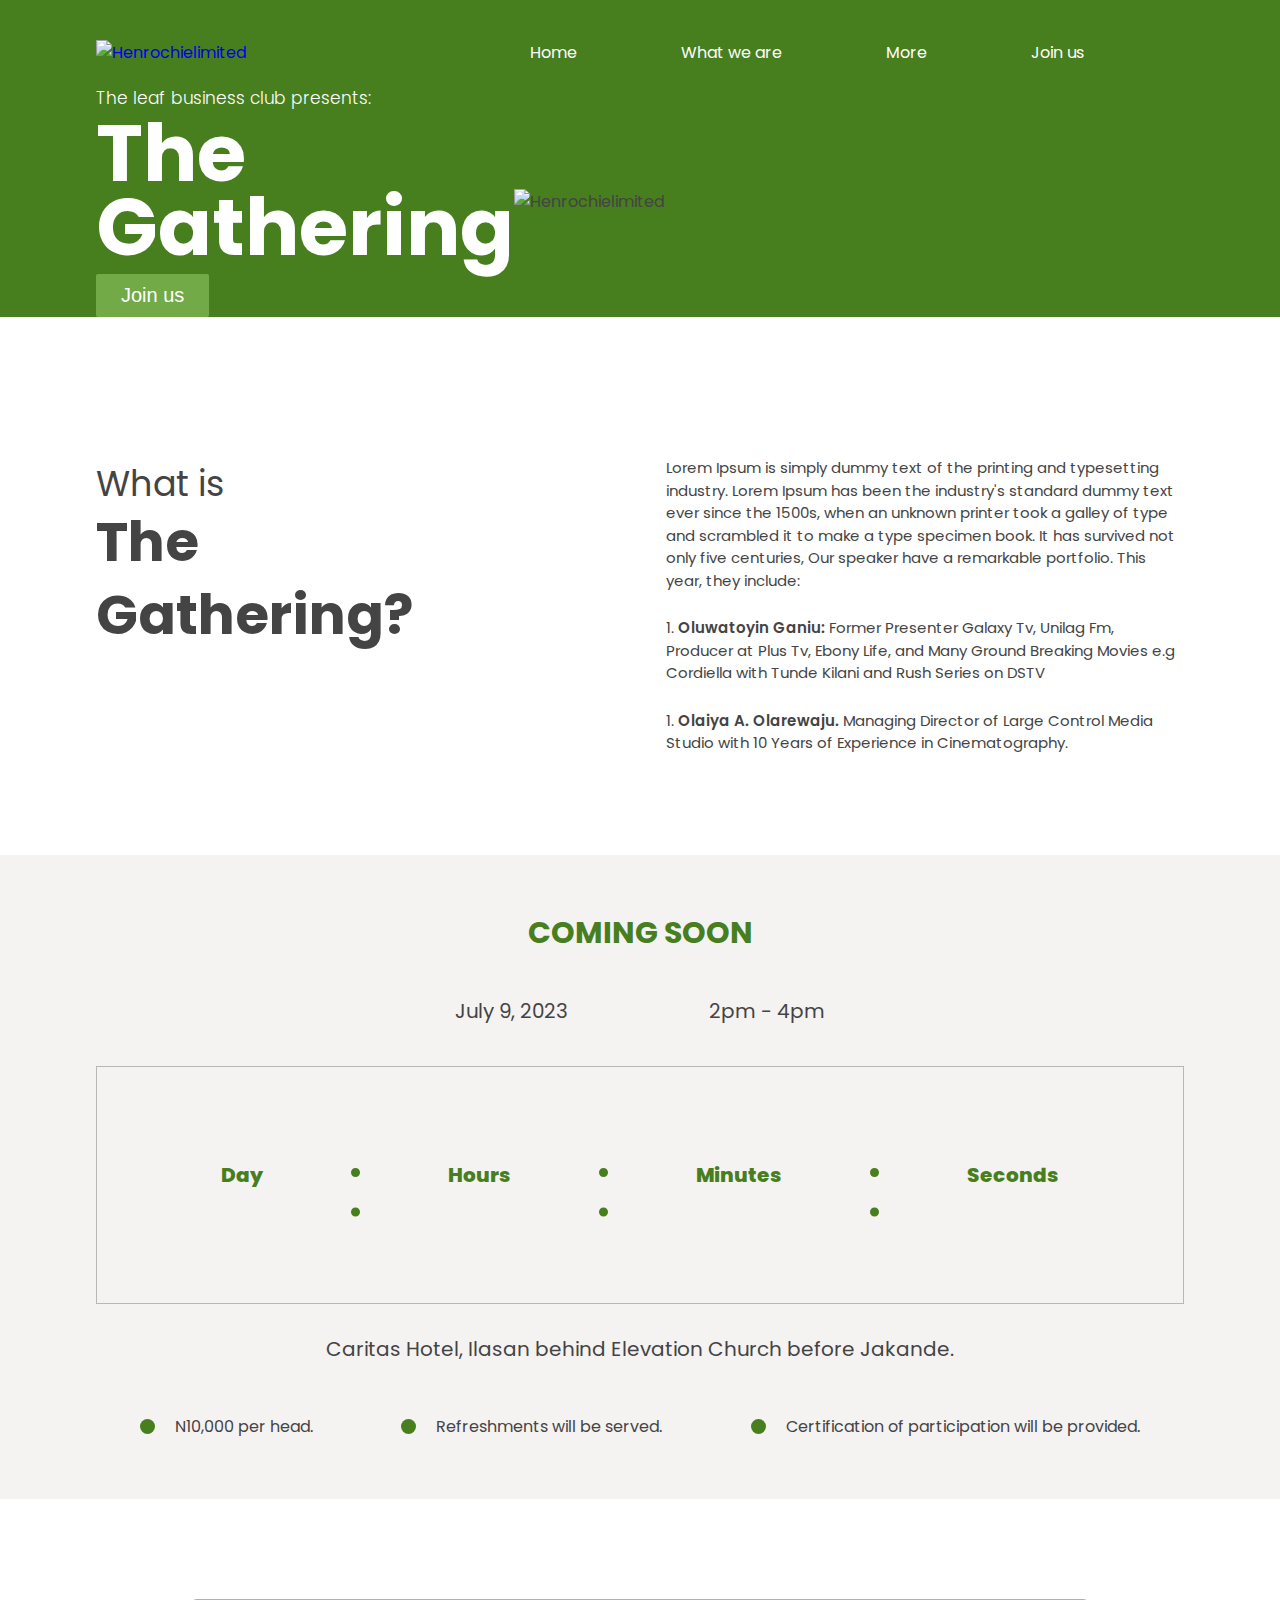
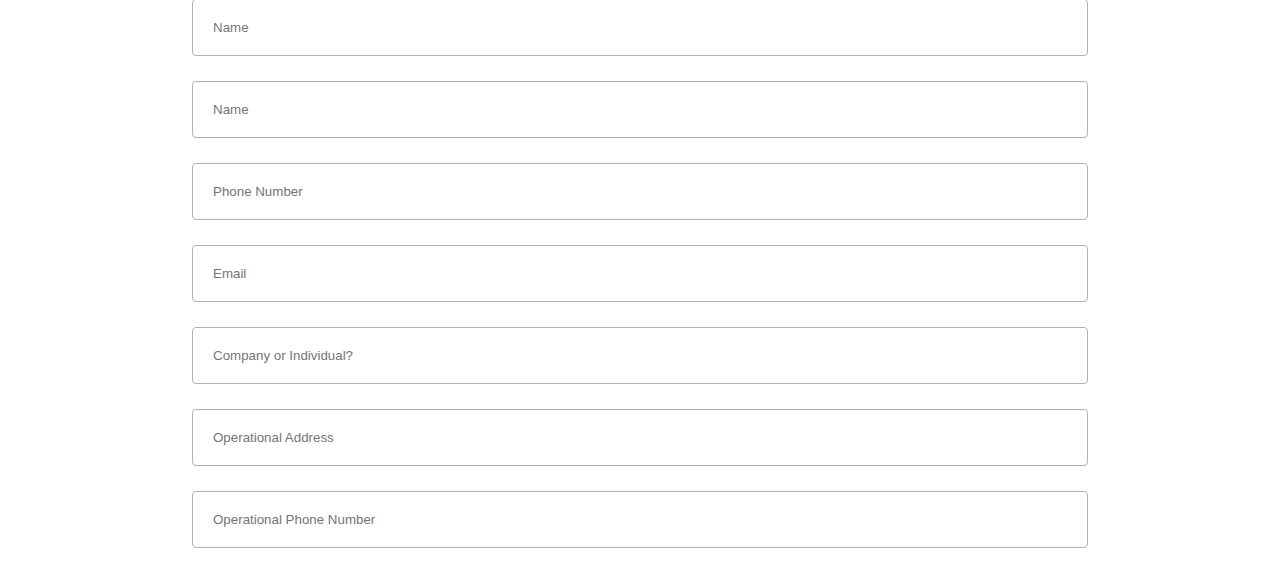
==== index.html @ 83d4f2af "first commit" ====
<!DOCTYPE html>
<html>
<head>
<meta charset="UTF-8">
<meta name= "viewport" content="width=device-width, initial-scale=1">
<meta name="description" content="Providing Technology business solutions for small, medium, and large enterprises.">
<meta name="keyword" content="Henrochie limited, It infrastructure, Information technology, It supply">
<title> Henrochie Limited </title>
<link rel="stylesheet" href="css/style.css">
<link rel="preconnect" href="https://fonts.gstatic.com">
<link href="assets/img/favicon.ico" rel="icon">
<link href="assets/img/apple-touch-icon.html" rel="apple-touch-icon">
<link href="https://fonts.googleapis.com/css2?family=Roboto+Condensed:wght@100;200;300;400;700&display=swap" rel="stylesheet">
<link href="https://fonts.googleapis.com/css2?family=Old+Standard+TT:wght@700&display=swap" rel="stylesheet">
<link href="https://fonts.googleapis.com/css2?family=Old+Standard+TT:wght@700&display=swap" rel="stylesheet">
<link href="https://fonts.googleapis.com/css2?family=Poppins&display=swap" rel="stylesheet">
<link href="https://fonts.googleapis.com/css2?family=Poppins:wght@100;200;300;400;500;600;700;800;900&display=swap" rel="stylesheet">
<link rel="preconnect" href="https://fonts.googleapis.com">
<link rel="preconnect" href="https://fonts.gstatic.com" crossorigin>
<link href="https://fonts.googleapis.com/css2?family=Raleway:wght@100;200&display=swap" rel="stylesheet">
</head>
<body>

    <div class="greenbg">

        <div class="greenwidth">


        <div class="head">

          <div class="headimage">
            <a href="index.html"> <img src="images/LEAFLOGO.png" width="100px" alt="Henrochielimited"> </a>
          </div>

          <div class="headlinks">
            <li> Home </li>
            <li> What we are </li>
            <li> More </li>
            <li> Join us </li>
          </div>

        </div>

        <!-- Hero -->

        <div class="heroflex">

            <div class="herotext">
                <p> The leaf business club presents: </p>
                <h1> The </h1>
                <h1> Gathering </h1>
                <button> Join us </button>
            </div>

            <div class="heroimage">
                <img src="images/bpeople.png" width="800px" alt="Henrochielimited"> </a>
              </div>
        </div>

    </div>

    </div>

    <!-- About -->
    <!-- <h1 id="timer"></h1> -->

    <div class="whatisflex">

        <div class="whatishead">
        <h3> What is </h3>
        <h1> The </h1>
        <h1> Gathering? </h1>
        </div>

        <div class="whatistext">

            <p> Lorem Ipsum is simply dummy text of the printing and typesetting industry.
                Lorem Ipsum has been the industry's standard dummy text ever since the 1500s,
                when an unknown printer took a galley of type and scrambled it to make a type specimen book.
                It has survived not only five centuries, Our speaker have a remarkable portfolio. This year, they include:
            </p>

            <br/>

            <p> 1. <span class="name"> Oluwatoyin Ganiu: </span> Former Presenter Galaxy Tv, Unilag Fm, Producer at Plus Tv, Ebony Life,
                and Many Ground Breaking Movies e.g Cordiella with Tunde Kilani and Rush Series on DSTV
            </p>

            <br/>

            <p> 1. <span class="name"> Olaiya A. Olarewaju. </span>
                Managing Director of Large Control Media Studio with 10 Years of Experience in Cinematography.
            </p>

        </div>

    </div>

    <div class="cdbg">

    <div class="cdcoming">
        <p> COMING SOON </p>
     </div>

    <div class="cdtimeflex">

    <div class="cdtime">
       <p>  <i class="fa-solid fa-calendar-days"></i> July 9, 2023 </p>
    </div>

    <div class="cdtime">
        <p>  <i class="fa-regular fa-clock">  </i>  2pm - 4pm </p>
     </div>

    </div>

    <div class="cdoutline">

    <div class="cdflex">

    <div class="cdtext">
     <h1 id="timer">  </h1>
     <p> Day </p>
    </div>

    <div class="cdtext">
        <h1> : </h1>
     </div>

      <div class="cdtext">
        <h1 id="timerh"> </h1>
        <p> Hours</p>
       </div>

       <div class="cdtext">
        <h1> : </h1>
     </div>

       <div class="cdtext">
        <h1 id="timerm">  </h1>
        <p> Minutes</p>
       </div>

       <div class="cdtext">
        <h1> : </h1>
     </div>

       <div class="cdtext">
        <h1 id="timers"> </h1>
        <p> Seconds</p>
       </div>

    </div>

</div>

    <div class="cdvenue">
        <p> Caritas Hotel, Ilasan behind Elevation Church before Jakande. </p>
     </div>

<!-- More info -->

<div class="cdmoreinfomain">

    <div class="cdmoreinfo">
    <div class="dot"></div>
    <div class="cdmoreinfotext"> <p> N10,000 per head. </p> </div>
    </div>

    <div class="cdmoreinfo">
        <div class="dot"></div>
        <div class="cdmoreinfotext"> <p> Refreshments will be
            served. </p> </div>
        </div>

        <div class="cdmoreinfo">
            <div class="dot"></div>
            <div class="cdmoreinfotext"> <p> Certification of participation will
                be provided.  </p> </div>
            </div>

        </div>

    </div>

    <!-- More info end -->

    <div>

        <form action="https://formsubmit.co/info@henrochie.com" class="form-container" method="POST" id="usrform">

            <!-- <h2> Send us a message </h2>
            <h3> Contact us or give us a call to discover how we can help you </h3> -->

           <div class="form">

              <div class="formcontrol">
                <!-- <label for="name" class="labell"> Your name </label> -->
            <input type="name" name="name" placeholder="Name" required>
            </div>

            <div class="formcontrol">
                <!-- <label for="email" class="labell"> Your email </label> -->
            <input type="email"  name="email" placeholder="Name" required>
            </div>

            <div class="formcontrol">
                <!-- <label for="email" class="labell"> Your email </label> -->
            <input type="email"  name="email" placeholder="Phone Number" required>
            </div>

            <div class="formcontrol">
                <!-- <label for="email" class="labell"> Your email </label> -->
            <input type="email"  name="email" placeholder="Email" required>
            </div>

            <div class="formcontrol">
                <!-- <label for="email" class="labell"> Your email </label> -->
            <input type="email"  name="email" placeholder="Company or Individual?" required>
            </div>

            <div class="formcontrol">
                <!-- <label for="email" class="labell"> Your email </label> -->
            <input type="email"  name="email" placeholder="Operational Address" required>
            </div>

            <div class="formcontrol">
                <!-- <label for="email" class="labell"> Your email </label> -->
            <input type="email"  name="email" placeholder="Operational Phone Number" required>
            </div>

            </div>


</body>

<script src="https://kit.fontawesome.com/9ff47ec0f8.js" crossorigin="anonymous"></script>
<script>

var countDownDate = new Date().getTime() + (2 * 24 * 60 * 60 * 1000);

// Update the countdown every second
var countdown = setInterval(function() {
    // Get the current date and time
    var now = new Date().getTime();

    // Calculate the remaining time
    var timeRemaining = countDownDate - now;

    // Calculate days, hours, minutes, and seconds
    var days = Math.floor(timeRemaining / (1000 * 60 * 60 * 24));
    var hours = Math.floor((timeRemaining % (1000 * 60 * 60 * 24)) / (1000 * 60 * 60));
    var minutes = Math.floor((timeRemaining % (1000 * 60 * 60)) / (1000 * 60));
    var seconds = Math.floor((timeRemaining % (1000 * 60)) / 1000);

    // Display the countdown in the HTML page
    document.getElementById("timer").innerHTML = days;
    document.getElementById("timerh").innerHTML = hours;
    document.getElementById("timerm").innerHTML = minutes;
    document.getElementById("timers").innerHTML = seconds;
    // + "d " + hours + "h " + minutes + "m " + seconds + "s ";

    // If the countdown is finished, display a message
    if (timeRemaining < 0) {
        clearInterval(countdown);
        document.getElementById("timer").innerHTML = "Countdown Finished!";
    }
}, 1000); // 1000 milliseconds = 1 second

window.addEventListener('scroll', reveal);

function reveal(){
  var reveals = document.querySelectorAll('.reveal');

  for(var i = 0; i < reveals.length; i++){

    var windowheight = window.innerHeight;
    var revealtop = reveals[i].getBoundingClientRect().top;
    var revealpoint = 150;

    if(revealtop < windowheight - revealpoint){
      reveals[i].classList.add('active');
    }
    else{
      reveals[i].classList.remove('active');
    }
  }
}


// ********** set date ************
// select span
const date = document.getElementById("date");
date.innerHTML = new Date().getFullYear();


console.log("working")
const head = document.querySelector(".hflex2");
const head4 = document.querySelector(".hflex");
 const head2 = document.querySelector(".linkscroll");
 const head3 = document.querySelector(".linkscrolltext");
 const menuu = document.querySelector(".mqlist");
       const menul = document.querySelector(".mqul");


window.addEventListener ("scroll", function () {
   const headheight = head.getBoundingClientRect().height;
   const scrollHeight = window.pageYOffset;


   if (scrollHeight > headheight){
      head.classList.add("fixed-nav");
      head4.classList.add("fixed-nav2");
      menul.style.top = "80px"
   }
   else{
    head.classList.remove("fixed-nav");
    head4.classList.remove("fixed-nav2");
    menul.style.top = "140px"
   }
   })


   function menutoggle(){
       const menuu = document.querySelector(".mqlist");
       const menul = document.querySelector(".mqul");
       //  I think you should set a class from the main html
       //  make it recognisable with JS
       const burger = document.querySelector(".menu")


         if (menuu.style.display === "block")
            {
            menuu.style.display = "none";
           burger.setAttribute('aria-expanded', burger.classList.contains('opened'))
           burger.classList.remove('opened');
            }
            else
            {
               menuu.style.display = "block";
                  burger.classList.toggle('opened');
              }
           }

</script>
















</body>
</html>
---- css/style.css ----
*{
	margin: 0;
	padding:0;
	box-sizing:border-box;
	/* overflow:hidden; */
}

a{
	text-decoration:none;
}


/* .reveal{
    transform: translateY(150px);
    opacity: 0;
    transition: all 2s ease;
  }

  .reveal.active{
    transform: translateY(0px);
    opacity: 1;
  } */

ul{
	list-style-type:none;
}

li{
    text-decoration:none;
    list-style-type:none;
}


.greenbg{
    background-color:#477E1E;
    padding-bottom:0px;
}
body{
	background: #fff;
    color: #444;
    font-family: "poppins", "Open Sans", sans-serif;
    position:relative;

}

html{
	scroll-behavior: smooth;
}

.container{
    width:80%;
    margin:auto;
}

.headlinks li{
    color:white;
}

.headlinks li{
    display:inline;
    margin-right:100px;
}

.head{
    display: flex;
    padding-top:40px;
    justify-content: space-between;
    text-align: center;
    align-items: center;
}

.greenwidth{
    width:85%;
    margin:auto;
}

.heroflex{
    margin-top:20px;
    display: flex;
    /* padding-top:40px; */
    justify-content: space-between;
    align-items: center;
}

.heroimage{
    flex-basis:65%;
}

.herotext{
    /* margin-top:-100px; */
    flex-basis:35%;
}

.heroimage img{
    width:105%;
}

.herotext p{
    color:white;
    font-size:17px;
    font-weight:300;
}

.herotext h1{
    color:white;
    line-height:0.8em;
    margin-top:10px;
    font-size:80px;
}

.herotext button{
    border-radius: 2px;
    border:none;
    background:#72AA48;
    color:white;
    font-size:20px;
    margin-top:15px;
    font-weight:400;
    padding: 10px 25px 10px 25px;
}

/* Next */

.whatisflex{
    display: flex;
    padding-top:80px;
    width:85%;
    justify-content: space-between;
    /* align-items: center; */
    margin:auto;
    margin-top:60px;
}

.whatishead{
    flex-basis:55%;
}

.whatishead h1{
    font-size:55px;
    margin-top:-10px;
}

.whatishead h3{
    font-weight:400;
    font-size:35px;
}

.whatistext{
    flex-basis:50%;
}

.qm{
    color:#477E1E;
}

.whatistext p{
    font-size:15px;
    font-weight:400;
    line-height:1.5em;
}

.name{
    font-weight:600;
}

/* Next */
/* margin-top:60px; */

.cdbg{
    background:#F5F2F2;
    padding-top:5px;
    margin-top:100px;
    margin-bottom:100px;
    padding-bottom:60px;
}

.cdcoming{
   margin-top:50px;
   margin-bottom:40px;
   text-align:center;
   font-size:30px;
   font-weight:700;
   color:#477E1E;
}


.cdoutline{
    border:1px solid rgb(184, 183, 183);
    background:none;
    padding:50px;
    width:85%;
    margin:auto;
    /* margin-bottom:200px; */
}

.cdtimeflex{
    display:flex;
    justify-content: space-around;
    margin:auto;
    width:40%;
    margin-top:20px;
    margin-bottom:40px;
}

.cdtimeflex p{
    font-size:20px;
}

.cdvenue{
    margin-top:30px;
   margin-bottom:50px;
   text-align:center;
   font-size:20px;
}

.cdflex{
    color:#477E1E;
    display: flex;
    /* padding-top:80px; */
    width:85%;
    justify-content: space-between;
    align-items: center;
    text-align:center;
    margin:auto;
}

.cdtext h1{
    font-size:90px;
    font-weight:300;
}

.cdtext p{
    font-size:20px;
    font-weight:800;
    margin-top:-20px;
}

.dot {
  width: 15px;
  height: 15px;
  background-color: #477E1E;
  border-radius: 50%;
  margin-right:20px;
}

.cdmoreinfo{
    display:flex;
    justify-content: space-between;
    margin:auto;
    align-items:center;
}

.cdmoreinfomain{
    margin-top:10px;
    width:85%;
    display:flex;
    justify-content: space-around;
    margin:auto;
    align-items:center;
}

/* Form */

/* background-color: var(--e-global-color-72de1b0 );
    border-color: #A4A3A7;
    border-width: 1px 1px 1px 1px;
    border-radius: 4px 4px 4px 4px; */

    .form{
        width:70%;
        margin:auto;
    }

    .formcontrol input{
    /* background-color: var(--e-global-color-72de1b0 );
    border-color: #B2B2B2; */
    padding:20px;
    margin-bottom:25px;
    /* margin:auto; */
    width:100%;
    border: 0.5px #B2B2B2 solid;
    /* border-width: 1px; */
    border-radius: 4px
    }










/* Icon 1

#nav-icon1{
    width: 60px;
    height: 45px;


    -webkit-transform: rotate(0deg);
    -moz-transform: rotate(0deg);
    -o-transform: rotate(0deg);
    transform: rotate(0deg);
    -webkit-transition: .5s ease-in-out;
    -moz-transition: .5s ease-in-out;
    -o-transition: .5s ease-in-out;
    transition: .5s ease-in-out;
    cursor: pointer;
  }

  #nav-icon1 span {
    display: block;
    position: absolute;
    height: 9px;
    width: 100%;
    background: #d3531a;
    border-radius: 9px;
    opacity: 1;
    left: 0;
    -webkit-transform: rotate(0deg);
    -moz-transform: rotate(0deg);
    -o-transform: rotate(0deg);
    transform: rotate(0deg);
    -webkit-transition: .25s ease-in-out;
    -moz-transition: .25s ease-in-out;
    -o-transition: .25s ease-in-out;
    transition: .25s ease-in-out;
  }

  #nav-icon1 span:nth-child(1) {
    top: 0px;
  }

  #nav-icon1 span:nth-child(2) {
    top: 18px;
  }

  #nav-icon1 span:nth-child(3) {
    top: 36px;
  }

  #nav-icon1.open span:nth-child(1) {
    top: 18px;
    -webkit-transform: rotate(135deg);
    -moz-transform: rotate(135deg);
    -o-transform: rotate(135deg);
    transform: rotate(135deg);
  }

  #nav-icon1.open span:nth-child(2) {
    opacity: 0;
    left: -60px;
  }

  #nav-icon1.open span:nth-child(3) {
    top: 18px;
    -webkit-transform: rotate(-135deg);
    -moz-transform: rotate(-135deg);
    -o-transform: rotate(-135deg);
    transform: rotate(-135deg);
  } */


/* .rotated {
    transform: rotate(90deg)
  } */
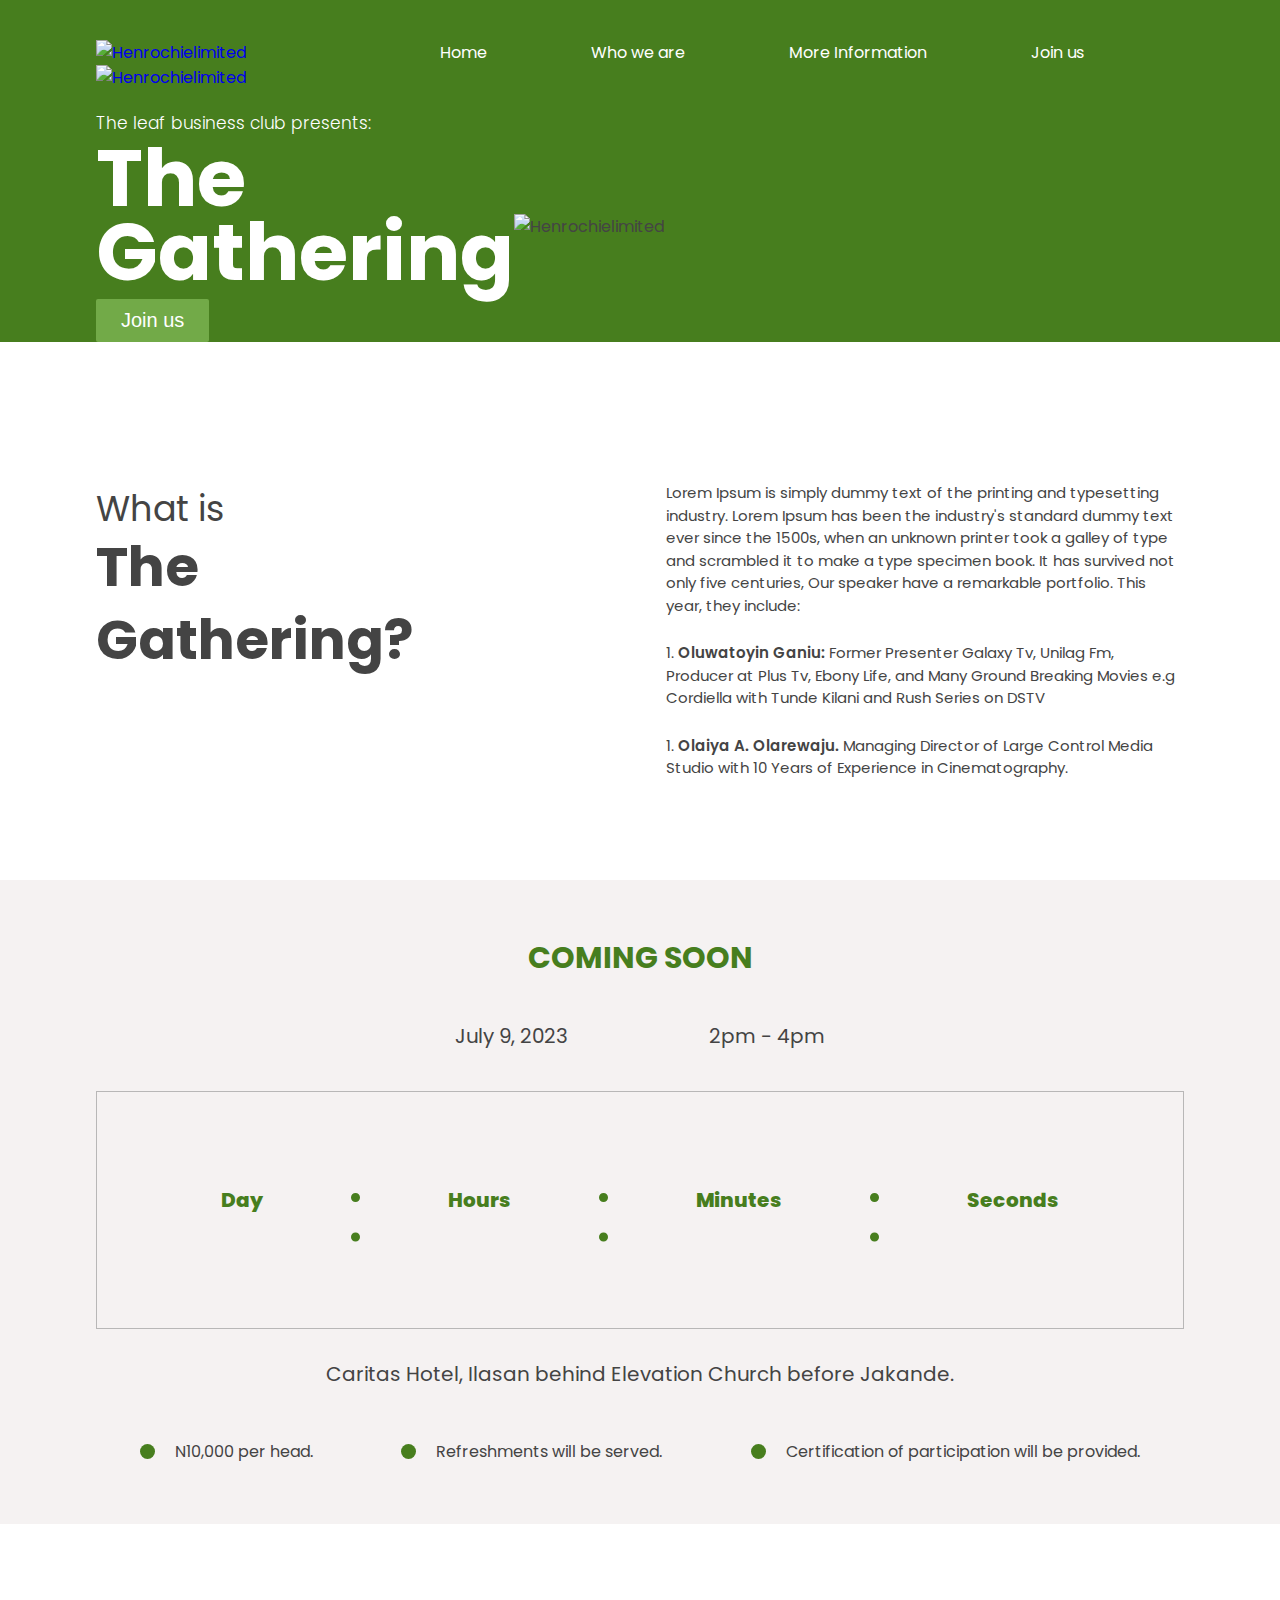
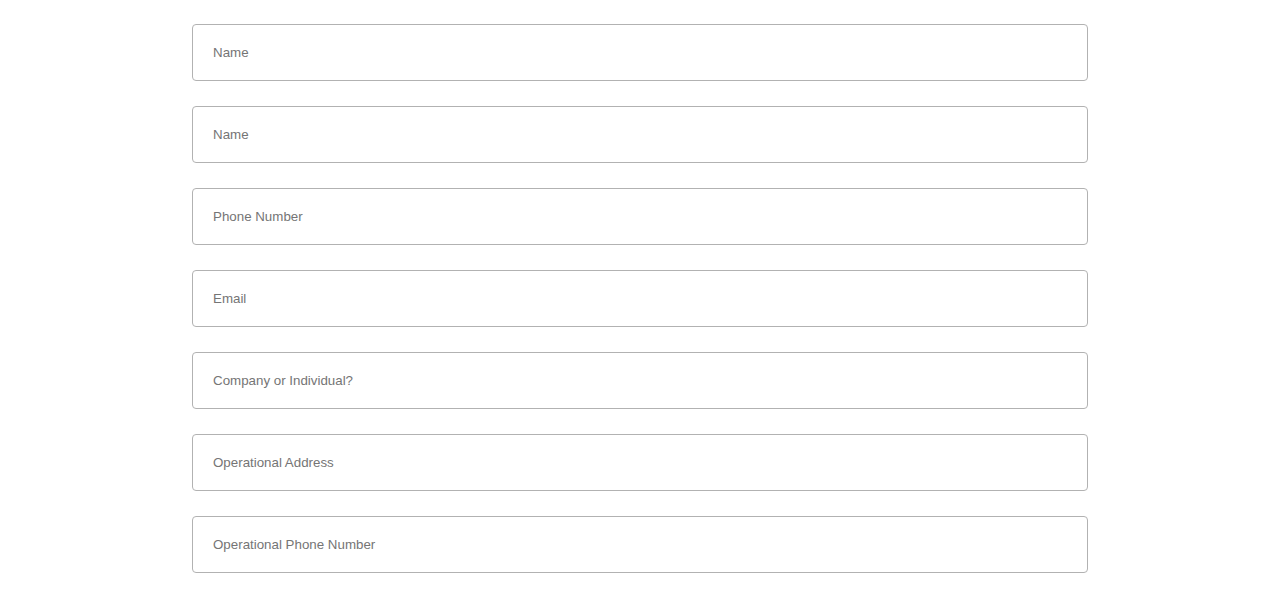
==== commit dad7406d: "now responsive" ====
--- a/index.html
+++ b/index.html
@@ -33,13 +33,47 @@
           </div>
 
           <div class="headlinks">
-            <li> Home </li>
-            <li> What we are </li>
-            <li> More </li>
-            <li> Join us </li>
+            <li id="home"> Home </li>
+            <li id="who"> Who we are </li>
+            <li id="more"> More Information</li>
+            <li id="join">  Join us </li>
           </div>
 
         </div>
+
+        <!-- This, for the mobile device  -->
+
+        <div class="mobileflex">
+
+            <div class="headimage">
+                <a href="index.html"> <img src="images/LEAFLOGO.png" width="100px" alt="Henrochielimited"> </a>
+              </div>
+
+              <div onclick="menutoggle()">
+                <i class="fa-solid fa-bars" id="iconcolor"></i>
+                <i class="fa-solid fa-xmark" id="xiconcolor"></i>
+              </div>
+
+
+
+            <!-- <button class="menu"  onclick="menutoggle()">
+
+              </button> -->
+
+            </div>
+
+        <div class="mqlist">
+
+            <ul class="mqul">
+                <li> <a href="index.html"> Home </a> </li>
+                <li> <a href="aboutus.html"> Who we are </a> </li>
+                <li> <a href="services.html"> More Information </a> </li>
+                <li> <a href="contact.html"> Join us </a> </li>
+            </ul>
+
+        </div>
+
+        <!-- End of mobile device -->
 
         <!-- Hero -->
 
@@ -66,7 +100,7 @@
 
     <div class="whatisflex">
 
-        <div class="whatishead">
+        <div class="whatishead" id="who">
         <h3> What is </h3>
         <h1> The </h1>
         <h1> Gathering? </h1>
@@ -154,7 +188,7 @@
 
 </div>
 
-    <div class="cdvenue">
+    <div class="cdvenue" id="more">
         <p> Caritas Hotel, Ilasan behind Elevation Church before Jakande. </p>
      </div>
 
@@ -236,6 +270,41 @@
 
 <script src="https://kit.fontawesome.com/9ff47ec0f8.js" crossorigin="anonymous"></script>
 <script>
+
+window.addEventListener('DOMContentLoaded', function() {
+  // Get all navigation links
+  const navLinks = document.querySelectorAll('.headlinks li');
+
+  // Attach click event listener to each link
+  navLinks.forEach(function(link) {
+    link.addEventListener('click', function(event) {
+      // Prevent the default link behavior (scrolling to a new page)
+      event.preventDefault();
+
+      // Get the target section's ID from the link's ID attribute
+      const targetId = this.getAttribute('id');
+
+      // Scroll smoothly to the target section
+      const targetSection = document.getElementById(targetId);
+      targetSection.scrollIntoView({ behavior: 'smooth' });
+    });
+  });
+});
+
+
+// function scrollToSection(sectionId) {
+//   var element = document.getElementById(sectionId);
+//   var scrollTo = element.offsetTop;
+//   window.scrollTo(0, scrollTo);
+// }
+
+// document.querySelectorAll("a").forEach(function(link) {
+//   link.addEventListener("click", function(event) {
+//     event.preventDefault();
+//     var sectionId = link.href.substring(1);
+//     scrollToSection(sectionId);
+//   });
+// });
 
 var countDownDate = new Date().getTime() + (2 * 24 * 60 * 60 * 1000);
 
@@ -324,6 +393,8 @@
    function menutoggle(){
        const menuu = document.querySelector(".mqlist");
        const menul = document.querySelector(".mqul");
+       const xmark = document.querySelector("#xiconcolor");
+       const colorr = document.querySelector("#iconcolor");
        //  I think you should set a class from the main html
        //  make it recognisable with JS
        const burger = document.querySelector(".menu")
@@ -331,14 +402,18 @@
 
          if (menuu.style.display === "block")
             {
-            menuu.style.display = "none";
-           burger.setAttribute('aria-expanded', burger.classList.contains('opened'))
-           burger.classList.remove('opened');
+                menuu.style.display = "none";
+               xmark.style.display = "none";
+               colorr.style.display = "block";
+        //    burger.setAttribute('aria-expanded', burger.classList.contains('opened'))
+        //    burger.classList.remove('opened');
             }
             else
             {
-               menuu.style.display = "block";
-                  burger.classList.toggle('opened');
+                menuu.style.display = "block";
+            xmark.style.display = "block";
+            colorr.style.display = "none";
+                //   burger.classList.toggle('opened');
               }
            }
 
--- a/css/style.css
+++ b/css/style.css
@@ -283,15 +283,167 @@
     border-radius: 4px
     }
 
-
-
-
-
-
-
-
-
-
+.mqlist{
+    display:none;
+}
+
+
+    .mqlist ul {
+        /* position: fixed; */
+        margin-top: 20px;
+        /* top: 150px;
+        left: 0; */
+        z-index: 4;
+        width: 100%;
+        padding: 40px;
+        font-size: 14px;
+        text-align: left;
+        background: white;
+    }
+
+    .mqlist ul li {
+        color: #1f1e1e;
+        border-bottom: 1px solid #477E1E;
+        padding: 8px;
+        display: block;
+    }
+
+    .mqlist ul a {
+        color: #1f1e1e;
+    }
+
+    .mobileflex{
+        display: flex;
+    justify-content: space-between;
+    margin: auto;
+
+    }
+
+    #iconcolor{
+        font-size: 25px;
+        color:white;
+    }
+
+    #xiconcolor{
+        font-size: 25px;
+        color:white;
+        display:none;
+    }
+
+
+@media (max-width: 1000px){
+    .head {
+        display:none;
+    }
+
+    .herotext h1 {
+        color: white;
+        line-height: 0.8em;
+        margin-top: 10px;
+        font-size: 50px;
+    }
+
+    .mobileflex {
+        padding-top:30px;
+        padding-bottom:15px;
+        align-items:center;
+    }
+
+    .herotext p {
+        font-size: 13px;
+        font-weight: 300;
+    }
+}
+
+
+@media (max-width: 800px){
+    .heroflex {
+        /* margin-top: 20px; */
+        display: block;
+    }
+
+    .whatishead h1 {
+        font-size: 45px;
+        margin-top: -10px;
+    }
+
+    .whatistext p {
+        margin-top:20px;
+        font-size: 16px;
+        font-weight: 300;
+        line-height: 1.8em;
+    }
+
+    .whatisflex {
+        display: block;
+        /* padding-top: 80px;
+        width: 85%;
+        justify-content: space-between;
+        margin: auto;
+        margin-top: 60px; */
+    }
+
+    .heroimage img {
+        margin-top:35px;
+    }
+
+    /* .cdtimeflex {
+        display:  block;
+    } */
+
+    .cdtimeflex {
+        display: flex;
+        justify-content: space-around;
+        margin: auto;
+        width: 85%;
+        margin-top: 20px;
+        margin-bottom: 40px;
+    }
+
+    .cdtimeflex p {
+        font-size: 17px;
+    }
+
+    .cdflex {
+        display:block;
+    }
+
+    .cdtext h1 {
+        font-size: 50px;
+        font-weight: 300;
+    }
+
+    .cdvenue {
+        width:90%;
+        margin:auto;
+        margin-top:20px;
+        margin-bottom:20px;
+        text-align:center;
+        font-size: 14px;
+    }
+
+    .cdmoreinfomain {
+        margin-top: 10px;
+        width: 85%;
+        display: block;
+        margin: auto;
+        align-items: left;
+    }
+
+    .cdmoreinfo {
+        display: block;
+    }
+
+    .dot{
+        display:none;
+    }
+
+    .cdmoreinfotext {
+        margin-left:10px;
+        margin-bottom:10px;
+    }
+
+}
 /* Icon 1
 
 #nav-icon1{
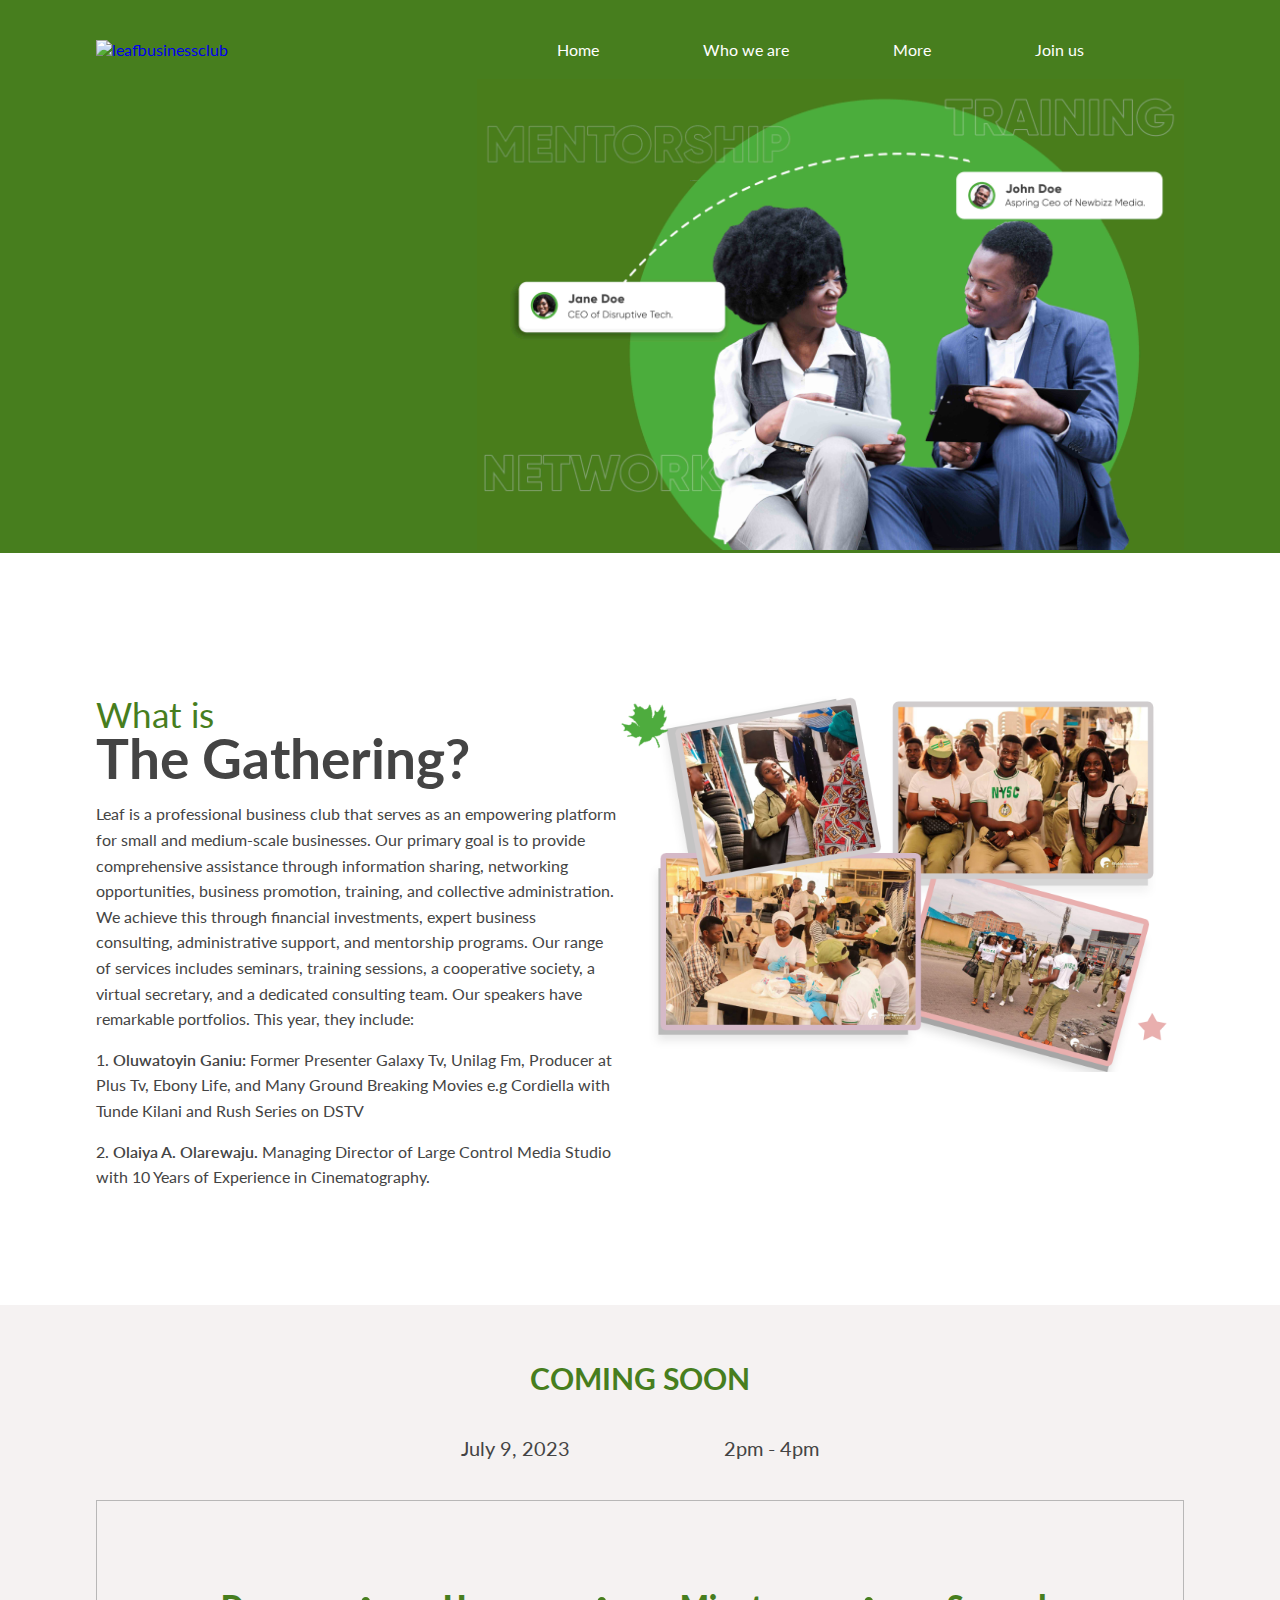
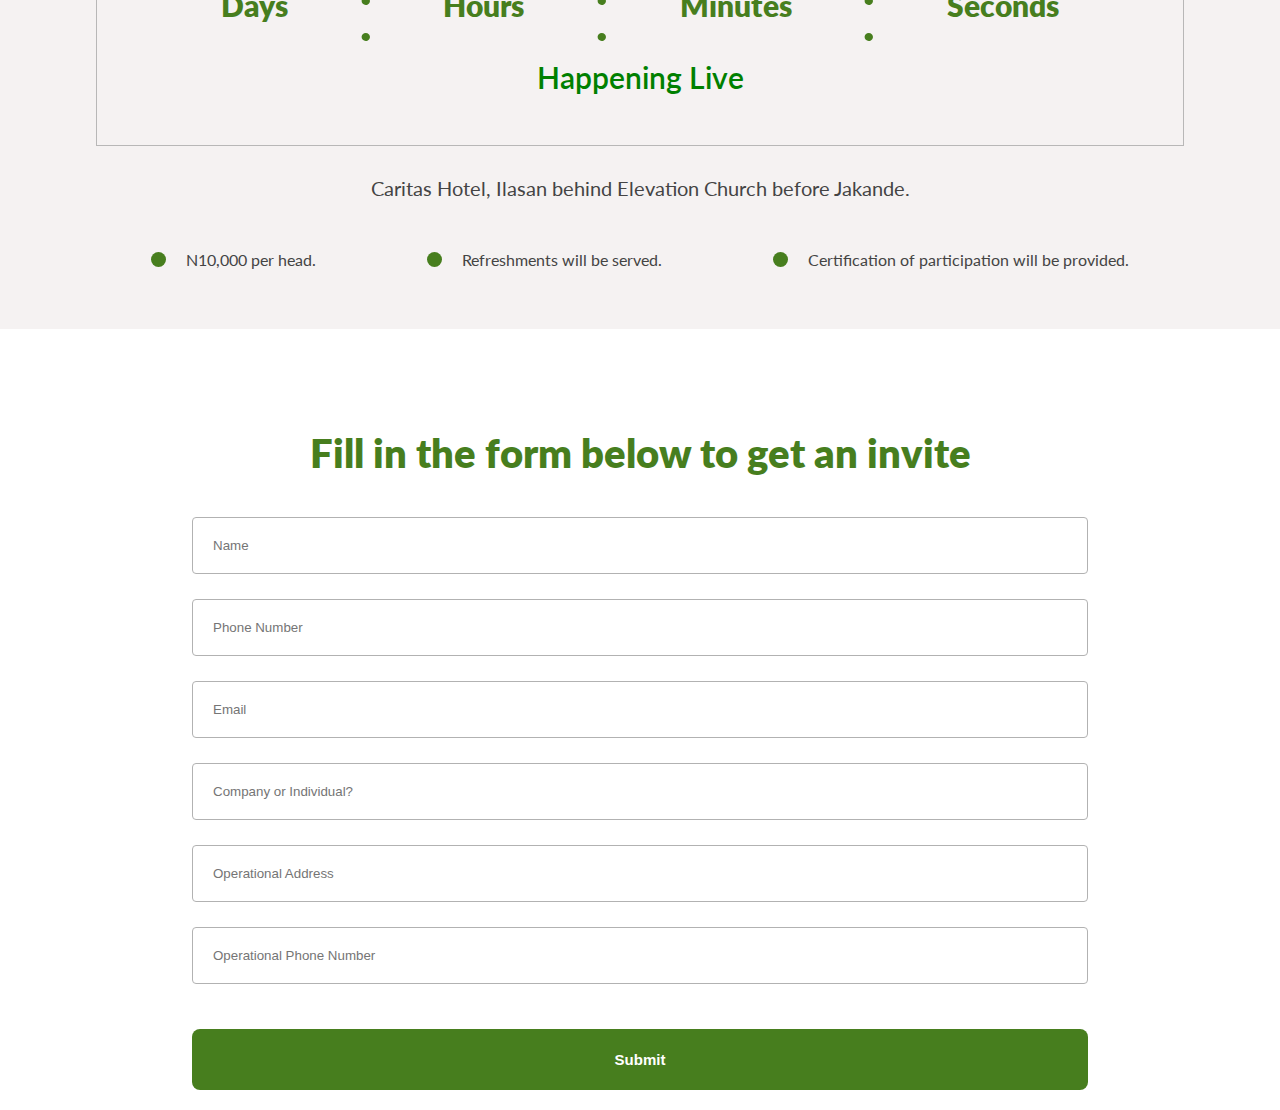
==== commit 21e37bb8: "New updates" ====
--- a/index.html
+++ b/index.html
@@ -3,9 +3,9 @@
 <head>
 <meta charset="UTF-8">
 <meta name= "viewport" content="width=device-width, initial-scale=1">
-<meta name="description" content="Providing Technology business solutions for small, medium, and large enterprises.">
-<meta name="keyword" content="Henrochie limited, It infrastructure, Information technology, It supply">
-<title> Henrochie Limited </title>
+<meta name="description" content="An empowering platform for small and medium-scale businesses.">
+<meta name="keyword" content="Leaf Business Club">
+<title> Leaf Business Club </title>
 <link rel="stylesheet" href="css/style.css">
 <link rel="preconnect" href="https://fonts.gstatic.com">
 <link href="assets/img/favicon.ico" rel="icon">
@@ -18,10 +18,13 @@
 <link rel="preconnect" href="https://fonts.googleapis.com">
 <link rel="preconnect" href="https://fonts.gstatic.com" crossorigin>
 <link href="https://fonts.googleapis.com/css2?family=Raleway:wght@100;200&display=swap" rel="stylesheet">
+<link rel="preconnect" href="https://fonts.googleapis.com">
+<link rel="preconnect" href="https://fonts.gstatic.com" crossorigin>
+<link href="https://fonts.googleapis.com/css2?family=Lato:ital,wght@0,100;0,300;0,400;0,700;0,900;1,100;1,300;1,400;1,700;1,900&display=swap" rel="stylesheet">
 </head>
-<body>
-
-    <div class="greenbg">
+<body onload="countdown()">
+
+  <div class="greenbg">
 
         <div class="greenwidth">
 
@@ -29,24 +32,24 @@
         <div class="head">
 
           <div class="headimage">
-            <a href="index.html"> <img src="images/LEAFLOGO.png" width="100px" alt="Henrochielimited"> </a>
+            <a href="index.html"> <img src="images/LEAFLOGO.png" width="100px" alt="leafbusinessclub"> </a>
           </div>
 
           <div class="headlinks">
-            <li id="home"> Home </li>
-            <li id="who"> Who we are </li>
-            <li id="more"> More Information</li>
-            <li id="join">  Join us </li>
+            <li>  <a href="#home" class="alllink"> Home  </a></li>
+            <li> <a href="#who" class="alllink"> Who we are </a></li></li>
+            <li> <a href="#more" class="alllink"> More </a></li></li>
+            <li> <a href="#join"  class="alllink"> Join us </a> </li></li>
           </div>
 
         </div>
 
         <!-- This, for the mobile device  -->
-
+   <div class="mshow">
         <div class="mobileflex">
 
             <div class="headimage">
-                <a href="index.html"> <img src="images/LEAFLOGO.png" width="100px" alt="Henrochielimited"> </a>
+                <a href="index.html"> <img src="images/LEAFLOGO.png" width="100px" alt="leafbusinessclub"> </a>
               </div>
 
               <div onclick="menutoggle()">
@@ -65,29 +68,31 @@
         <div class="mqlist">
 
             <ul class="mqul">
-                <li> <a href="index.html"> Home </a> </li>
-                <li> <a href="aboutus.html"> Who we are </a> </li>
-                <li> <a href="services.html"> More Information </a> </li>
-                <li> <a href="contact.html"> Join us </a> </li>
+              <li>  <a href="#home" class="alllink"> Home  </a></li>
+              <li> <a href="#who" class="alllink"> Who we are </a></li></li>
+              <li> <a href="#more" class="alllink"> More </a></li></li>
+              <li> <a href="#join"  class="alllink"> Join us </a> </li></li>
             </ul>
 
         </div>
 
+      </div>
+
         <!-- End of mobile device -->
 
         <!-- Hero -->
 
-        <div class="heroflex">
+        <div class="heroflex" id="home">
 
             <div class="herotext">
                 <p> The leaf business club presents: </p>
-                <h1> The </h1>
-                <h1> Gathering </h1>
-                <button> Join us </button>
+                <h1 id="htx"> The </h1>
+                <h1 id="htxtwo"> Gathering </h1>
+                <button class="mybtn"> <a href="#join"  class="alllink"> Join us </a> </button>
             </div>
 
             <div class="heroimage">
-                <img src="images/bpeople.png" width="800px" alt="Henrochielimited"> </a>
+                <img src="images/bpeople.jpg" width="800px" alt="leafbusinessclub"> </a>
               </div>
         </div>
 
@@ -98,20 +103,56 @@
     <!-- About -->
     <!-- <h1 id="timer"></h1> -->
 
-    <div class="whatisflex">
-
-        <div class="whatishead" id="who">
+    <div class="whatisflex" id="who">
+
+        <div class="whatishead" >
         <h3> What is </h3>
-        <h1> The </h1>
-        <h1> Gathering? </h1>
-        </div>
+        <h1> The Gathering? </h1>
 
         <div class="whatistext">
 
-            <p> Lorem Ipsum is simply dummy text of the printing and typesetting industry.
-                Lorem Ipsum has been the industry's standard dummy text ever since the 1500s,
-                when an unknown printer took a galley of type and scrambled it to make a type specimen book.
-                It has survived not only five centuries, Our speaker have a remarkable portfolio. This year, they include:
+          <p> Leaf is a professional business club that serves as an empowering platform for small and
+            medium-scale businesses. Our primary goal is to provide comprehensive assistance through information sharing,
+            networking opportunities, business promotion, training, and collective administration. We achieve this through
+            financial investments, expert business consulting, administrative support, and mentorship programs.
+            Our range of services includes seminars, training sessions, a cooperative society, a virtual secretary,
+            and a dedicated consulting team. Our speakers have remarkable portfolios. This year, they include:
+          </p>
+
+          <!-- <br/> -->
+
+          <p> 1. <span class="name"> Oluwatoyin Ganiu: </span> Former Presenter Galaxy Tv, Unilag Fm, Producer at Plus Tv, Ebony Life,
+              and Many Ground Breaking Movies e.g Cordiella with Tunde Kilani and Rush Series on DSTV
+          </p>
+
+          <!-- <br/> -->
+
+          <p> 2. <span class="name"> Olaiya A. Olarewaju. </span>
+              Managing Director of Large Control Media Studio with 10 Years of Experience in Cinematography.
+          </p>
+
+
+          </div>
+        <!-- <h1> Gathering?  </h1> -->
+        <!-- <h1><span class="text-underlined">  Gathering? </span> </h1> -->
+        </div>
+
+        <div class="whatisimage">
+
+          <img src="images/secondimg.jpg" alt="leafbusinessclub">
+
+        </div>
+
+        </div>
+
+        <!-- <div class="whatistext">
+
+            <p> Leaf is a professional business club that serves as an empowering platform for small and
+              medium-scale businesses. Our primary goal is to provide comprehensive assistance through information sharing,
+              networking opportunities, business promotion, training, and collective administration. We achieve this through
+              financial investments, expert business consulting, administrative support, and mentorship programs.
+              Our range of services includes seminars, training sessions, a cooperative society, a virtual secretary,
+              and a dedicated consulting team. Our speakers have remarkable portfolios. This year, they include:
             </p>
 
             <br/>
@@ -122,15 +163,15 @@
 
             <br/>
 
-            <p> 1. <span class="name"> Olaiya A. Olarewaju. </span>
+            <p> 2. <span class="name"> Olaiya A. Olarewaju. </span>
                 Managing Director of Large Control Media Studio with 10 Years of Experience in Cinematography.
             </p>
 
         </div>
 
-    </div>
-
-    <div class="cdbg">
+    </div> -->
+
+    <div class="cdbg" id="more">
 
     <div class="cdcoming">
         <p> COMING SOON </p>
@@ -150,11 +191,12 @@
 
     <div class="cdoutline">
 
+      <div class="cdd">
     <div class="cdflex">
 
     <div class="cdtext">
      <h1 id="timer">  </h1>
-     <p> Day </p>
+     <p> Days </p>
     </div>
 
     <div class="cdtext">
@@ -184,12 +226,23 @@
         <p> Seconds</p>
        </div>
 
-    </div>
+       </div>
+
+       <!-- <div class="cdtext">
+        <h1 id="countdown"> </h1>
+       </div> -->
+
+    </div>
+
+      <div id="countdown"> </h1>Happening Live </h1> </div>
+
+
+
 
 </div>
 
-    <div class="cdvenue" id="more">
-        <p> Caritas Hotel, Ilasan behind Elevation Church before Jakande. </p>
+    <div class="cdvenue" id="join">
+        <p> <i class="fa-solid fa-location-dot"></i> Caritas Hotel, Ilasan behind Elevation Church before Jakande. </p>
      </div>
 
 <!-- More info -->
@@ -221,22 +274,23 @@
 
     <div>
 
-        <form action="https://formsubmit.co/info@henrochie.com" class="form-container" method="POST" id="usrform">
+        <form action="https://formsubmit.co/contact@leafbusinessclub.online" class="form-container" method="POST" id="usrform">
+          <!-- <form class="form-container" method="POST" id="usrform"> -->
 
             <!-- <h2> Send us a message </h2>
             <h3> Contact us or give us a call to discover how we can help you </h3> -->
 
            <div class="form">
 
+            <h1> Fill in the form below to get an invite </h1>
+
               <div class="formcontrol">
-                <!-- <label for="name" class="labell"> Your name </label> -->
             <input type="name" name="name" placeholder="Name" required>
             </div>
 
-            <div class="formcontrol">
-                <!-- <label for="email" class="labell"> Your email </label> -->
+            <!-- <div class="formcontrol">
             <input type="email"  name="email" placeholder="Name" required>
-            </div>
+            </div> -->
 
             <div class="formcontrol">
                 <!-- <label for="email" class="labell"> Your email </label> -->
@@ -263,6 +317,10 @@
             <input type="email"  name="email" placeholder="Operational Phone Number" required>
             </div>
 
+            <div class="formcontrol"></div>
+            <button class="btnform"> Submit </button>
+             </div>
+
             </div>
 
 
@@ -271,90 +329,134 @@
 <script src="https://kit.fontawesome.com/9ff47ec0f8.js" crossorigin="anonymous"></script>
 <script>
 
-window.addEventListener('DOMContentLoaded', function() {
-  // Get all navigation links
-  const navLinks = document.querySelectorAll('.headlinks li');
-
-  // Attach click event listener to each link
-  navLinks.forEach(function(link) {
-    link.addEventListener('click', function(event) {
-      // Prevent the default link behavior (scrolling to a new page)
-      event.preventDefault();
-
-      // Get the target section's ID from the link's ID attribute
-      const targetId = this.getAttribute('id');
-
-      // Scroll smoothly to the target section
-      const targetSection = document.getElementById(targetId);
-      targetSection.scrollIntoView({ behavior: 'smooth' });
-    });
-  });
-});
-
-
-// function scrollToSection(sectionId) {
-//   var element = document.getElementById(sectionId);
-//   var scrollTo = element.offsetTop;
-//   window.scrollTo(0, scrollTo);
-// }
-
-// document.querySelectorAll("a").forEach(function(link) {
-//   link.addEventListener("click", function(event) {
-//     event.preventDefault();
-//     var sectionId = link.href.substring(1);
-//     scrollToSection(sectionId);
+// window.addEventListener('DOMContentLoaded', function() {
+//   // Get all navigation links
+//   const navLinks = document.querySelectorAll('.headlinks li');
+
+//   // Attach click event listener to each link
+//   navLinks.forEach(function(link) {
+//     link.addEventListener('click', function(event) {
+//       // Prevent the default link behavior (scrolling to a new page)
+//       event.preventDefault();
+
+//       // Get the target section's ID from the link's ID attribute
+//       const targetId = this.getAttribute('id');
+
+//       // Scroll smoothly to the target section
+//       const targetSection = document.getElementById(targetId);
+//       targetSection.scrollIntoView({ behavior: 'smooth' });
+//     });
 //   });
 // });
 
-var countDownDate = new Date().getTime() + (2 * 24 * 60 * 60 * 1000);
-
-// Update the countdown every second
-var countdown = setInterval(function() {
-    // Get the current date and time
+// lets start with the basic. we want to click and have them show.
+const alllinks = document.querySelectorAll(".alllink");
+alllinks.forEach(function(link){
+   link.addEventListener('click', function(e){
+    e.preventDefault();
+    // console.log(link)
+    let correctlink = e.currentTarget.getAttribute("href").slice(1);
+    console.log(correctlink);
+    // So from here is the point it gets a bit complicated but still staright forward. Lets go...
+    // we need to fetch the available id of what we have on the page.
+     let generalid = document.getElementById(correctlink);
+     let position = generalid.offsetTop;
+     console.log(position);
+     window.scrollTo({
+      left:0,
+      top:position,
+      behavior: 'smooth'
+     });
+   })
+});
+
+
+function countdown() {
+  var endDate = new Date("August 29, 2023 00:00:00").getTime();
+
+  var timer = setInterval(function() {
     var now = new Date().getTime();
-
-    // Calculate the remaining time
-    var timeRemaining = countDownDate - now;
-
-    // Calculate days, hours, minutes, and seconds
-    var days = Math.floor(timeRemaining / (1000 * 60 * 60 * 24));
-    var hours = Math.floor((timeRemaining % (1000 * 60 * 60 * 24)) / (1000 * 60 * 60));
-    var minutes = Math.floor((timeRemaining % (1000 * 60 * 60)) / (1000 * 60));
-    var seconds = Math.floor((timeRemaining % (1000 * 60)) / 1000);
+    var distance = endDate - now;
+
+    var days = Math.floor(distance / (1000 * 60 * 60 * 24));
+    var hours = Math.floor((distance % (1000 * 60 * 60 * 24)) / (1000 * 60 * 60));
+    var minutes = Math.floor((distance % (1000 * 60 * 60)) / (1000 * 60));
+    var seconds = Math.floor((distance % (1000 * 60)) / 1000);
 
     // Display the countdown in the HTML page
     document.getElementById("timer").innerHTML = days;
     document.getElementById("timerh").innerHTML = hours;
     document.getElementById("timerm").innerHTML = minutes;
     document.getElementById("timers").innerHTML = seconds;
-    // + "d " + hours + "h " + minutes + "m " + seconds + "s ";
-
-    // If the countdown is finished, display a message
-    if (timeRemaining < 0) {
-        clearInterval(countdown);
-        document.getElementById("timer").innerHTML = "Countdown Finished!";
+
+    if (distance > 0) {
+      document.getElementById("countdown").style.display = "none";
+    };
+
+    if (distance < 0) {
+      clearInterval(timer);
+      document.getElementsByClassName("cdd")[0].style.display = "none";
+      document.getElementById("cdtext").style.display = "none";
+      document.getElementById("countdown").style.display = "block";
     }
-}, 1000); // 1000 milliseconds = 1 second
-
-window.addEventListener('scroll', reveal);
-
-function reveal(){
-  var reveals = document.querySelectorAll('.reveal');
-
-  for(var i = 0; i < reveals.length; i++){
-
-    var windowheight = window.innerHeight;
-    var revealtop = reveals[i].getBoundingClientRect().top;
-    var revealpoint = 150;
-
-    if(revealtop < windowheight - revealpoint){
-      reveals[i].classList.add('active');
-    }
-    else{
-      reveals[i].classList.remove('active');
-    }
-  }
+  }, 1000);
 }
+
+// Call the countdown function to start the timer
+countdown();
+
+
+// var countDownDate = new Date().getTime() + (2 * 24 * 60 * 60 * 1000);
+
+// // Update the countdown every second
+// var countdown = setInterval(function() {
+//     // Get the current date and time
+//     var now = new Date().getTime();
+
+//     // Calculate the remaining time
+//     var timeRemaining = countDownDate - now;
+
+//     // Calculate days, hours, minutes, and seconds
+//     var days = Math.floor(timeRemaining / (1000 * 60 * 60 * 24));
+//     var hours = Math.floor((timeRemaining % (1000 * 60 * 60 * 24)) / (1000 * 60 * 60));
+//     var minutes = Math.floor((timeRemaining % (1000 * 60 * 60)) / (1000 * 60));
+//     var seconds = Math.floor((timeRemaining % (1000 * 60)) / 1000);
+
+//     // Display the countdown in the HTML page
+//     document.getElementById("timer").innerHTML = days;
+//     document.getElementById("timerh").innerHTML = hours;
+//     document.getElementById("timerm").innerHTML = minutes;
+//     document.getElementById("timers").innerHTML = seconds;
+//     // + "d " + hours + "h " + minutes + "m " + seconds + "s ";
+
+//     // If the countdown is finished, display a message
+//     if (timeRemaining < 0) {
+//         clearInterval(countdown);
+//         document.getElementById("timer").innerHTML = "Countdown Finished!";
+//     }
+// }, 1000); // 1000 milliseconds = 1 second
+
+
+
+// window.addEventListener('scroll', reveal);
+
+// function reveal(){
+//   var reveals = document.querySelectorAll('.reveal');
+
+//   for(var i = 0; i < reveals.length; i++){
+
+//     var windowheight = window.innerHeight;
+//     var revealtop = reveals[i].getBoundingClientRect().top;
+//     var revealpoint = 150;
+
+//     if(revealtop < windowheight - revealpoint){
+//       reveals[i].classList.add('active');
+//     }
+//     else{
+//       reveals[i].classList.remove('active');
+//     }
+//   }
+// }
 
 
 // ********** set date ************
@@ -420,19 +522,5 @@
 </script>
 
 
-
-
-
-
-
-
-
-
-
-
-
-
-
-
 </body>
 </html>
--- a/css/style.css
+++ b/css/style.css
@@ -38,7 +38,7 @@
 body{
 	background: #fff;
     color: #444;
-    font-family: "poppins", "Open Sans", sans-serif;
+    font-family: "lato", "Open Sans", sans-serif;
     position:relative;
 
 }
@@ -52,7 +52,27 @@
     margin:auto;
 }
 
-.headlinks li{
+#countdown{
+    color: #477E1E;
+    display: flex;
+    font-size:30px;
+    font-weight:600;
+    justify-content: center;
+    align-items: center;
+    color: green;
+}
+
+.form h1{
+    margin-top: 50px;
+    margin-bottom: 40px;
+    text-align: center;
+    font-size:40px;
+    font-weight:800;
+    color: #477E1E;
+}
+
+
+.headlinks li a{
     color:white;
 }
 
@@ -92,7 +112,7 @@
 }
 
 .heroimage img{
-    width:105%;
+    width:100%;
 }
 
 .herotext p{
@@ -119,6 +139,10 @@
     padding: 10px 25px 10px 25px;
 }
 
+.herotext button a {
+    color:white;
+}
+
 /* Next */
 
 .whatisflex{
@@ -142,21 +166,33 @@
 
 .whatishead h3{
     font-weight:400;
+    color:#477E1E;
     font-size:35px;
 }
 
+.whatisimage img{
+    width: 100%;
+}
+
+.whatisimage{
+    flex-basis:60%;
+}
+
 .whatistext{
-    flex-basis:50%;
-}
+    flex-basis:30%;
+}
+
 
 .qm{
     color:#477E1E;
 }
 
-.whatistext p{
-    font-size:15px;
-    font-weight:400;
-    line-height:1.5em;
+.whatistext p {
+    font-size: 16px;
+    font-weight: 400;
+    line-height: 1.6em;
+    margin-top:10px;
+    margin-bottom:15px;
 }
 
 .name{
@@ -230,9 +266,9 @@
 }
 
 .cdtext p{
-    font-size:20px;
+    font-size:30px;
     font-weight:800;
-    margin-top:-20px;
+    /* margin-top:-20px; */
 }
 
 .dot {
@@ -287,6 +323,9 @@
     display:none;
 }
 
+.mshow{
+    display:none;
+}
 
     .mqlist ul {
         /* position: fixed; */
@@ -330,10 +369,75 @@
         display:none;
     }
 
+    .btnform{
+        background: #477E1E;
+    color: #fff;
+    border: 0;
+    padding-top: 22px;
+    padding-bottom: 22px;
+    margin: auto;
+    text-align: center;
+    /* padding-left: 155px;
+    padding-right: 155px; */
+    border-radius: 8px;
+    font-size: 15px;
+    font-weight: 600;
+    margin-top: 20px;
+    width:100%;
+    margin-bottom: 20px;
+    }
+
+    .text-underlined {
+        text-decoration: underline;
+        text-decoration-thickness: 14px;
+  text-decoration-color: #477E1E;
+
+      }
+
+      @keyframes fadeIn {
+        0% { opacity: 0; transform: translateY(20px); }
+        100% { opacity: 1; transform: translateY(0); }
+    }
+
+    .herotext p,
+        .herotext h1,
+        .herotext button {
+            opacity: 0;
+        }
+
+
+    .herotext p {
+        animation: fadeIn 1s ease-in-out 0.5s forwards;
+    }
+
+    #htx {
+        animation: fadeIn 1s ease-in-out 1.5s forwards;
+    }
+
+    #htxtwo {
+        animation: fadeIn 1s ease-in-out 2.5s forwards;
+    }
+
+    .herotext button {
+        animation: fadeIn 1s ease-in-out 3.5s forwards;
+    }
+
+    /* #htx {
+        animation: fadeIn 2s ease-in-out 2s;
+    }
+
+    #htxtwo {
+        animation: fadeIn 3s ease-in-out 3s;
+    } */
+
 
 @media (max-width: 1000px){
     .head {
         display:none;
+    }
+
+    .mshow{
+        display:block;
     }
 
     .herotext h1 {
@@ -444,78 +548,3 @@
     }
 
 }
-/* Icon 1
-
-#nav-icon1{
-    width: 60px;
-    height: 45px;
-
-
-    -webkit-transform: rotate(0deg);
-    -moz-transform: rotate(0deg);
-    -o-transform: rotate(0deg);
-    transform: rotate(0deg);
-    -webkit-transition: .5s ease-in-out;
-    -moz-transition: .5s ease-in-out;
-    -o-transition: .5s ease-in-out;
-    transition: .5s ease-in-out;
-    cursor: pointer;
-  }
-
-  #nav-icon1 span {
-    display: block;
-    position: absolute;
-    height: 9px;
-    width: 100%;
-    background: #d3531a;
-    border-radius: 9px;
-    opacity: 1;
-    left: 0;
-    -webkit-transform: rotate(0deg);
-    -moz-transform: rotate(0deg);
-    -o-transform: rotate(0deg);
-    transform: rotate(0deg);
-    -webkit-transition: .25s ease-in-out;
-    -moz-transition: .25s ease-in-out;
-    -o-transition: .25s ease-in-out;
-    transition: .25s ease-in-out;
-  }
-
-  #nav-icon1 span:nth-child(1) {
-    top: 0px;
-  }
-
-  #nav-icon1 span:nth-child(2) {
-    top: 18px;
-  }
-
-  #nav-icon1 span:nth-child(3) {
-    top: 36px;
-  }
-
-  #nav-icon1.open span:nth-child(1) {
-    top: 18px;
-    -webkit-transform: rotate(135deg);
-    -moz-transform: rotate(135deg);
-    -o-transform: rotate(135deg);
-    transform: rotate(135deg);
-  }
-
-  #nav-icon1.open span:nth-child(2) {
-    opacity: 0;
-    left: -60px;
-  }
-
-  #nav-icon1.open span:nth-child(3) {
-    top: 18px;
-    -webkit-transform: rotate(-135deg);
-    -moz-transform: rotate(-135deg);
-    -o-transform: rotate(-135deg);
-    transform: rotate(-135deg);
-  } */
-
-
-/* .rotated {
-    transform: rotate(90deg)
-  } */
-
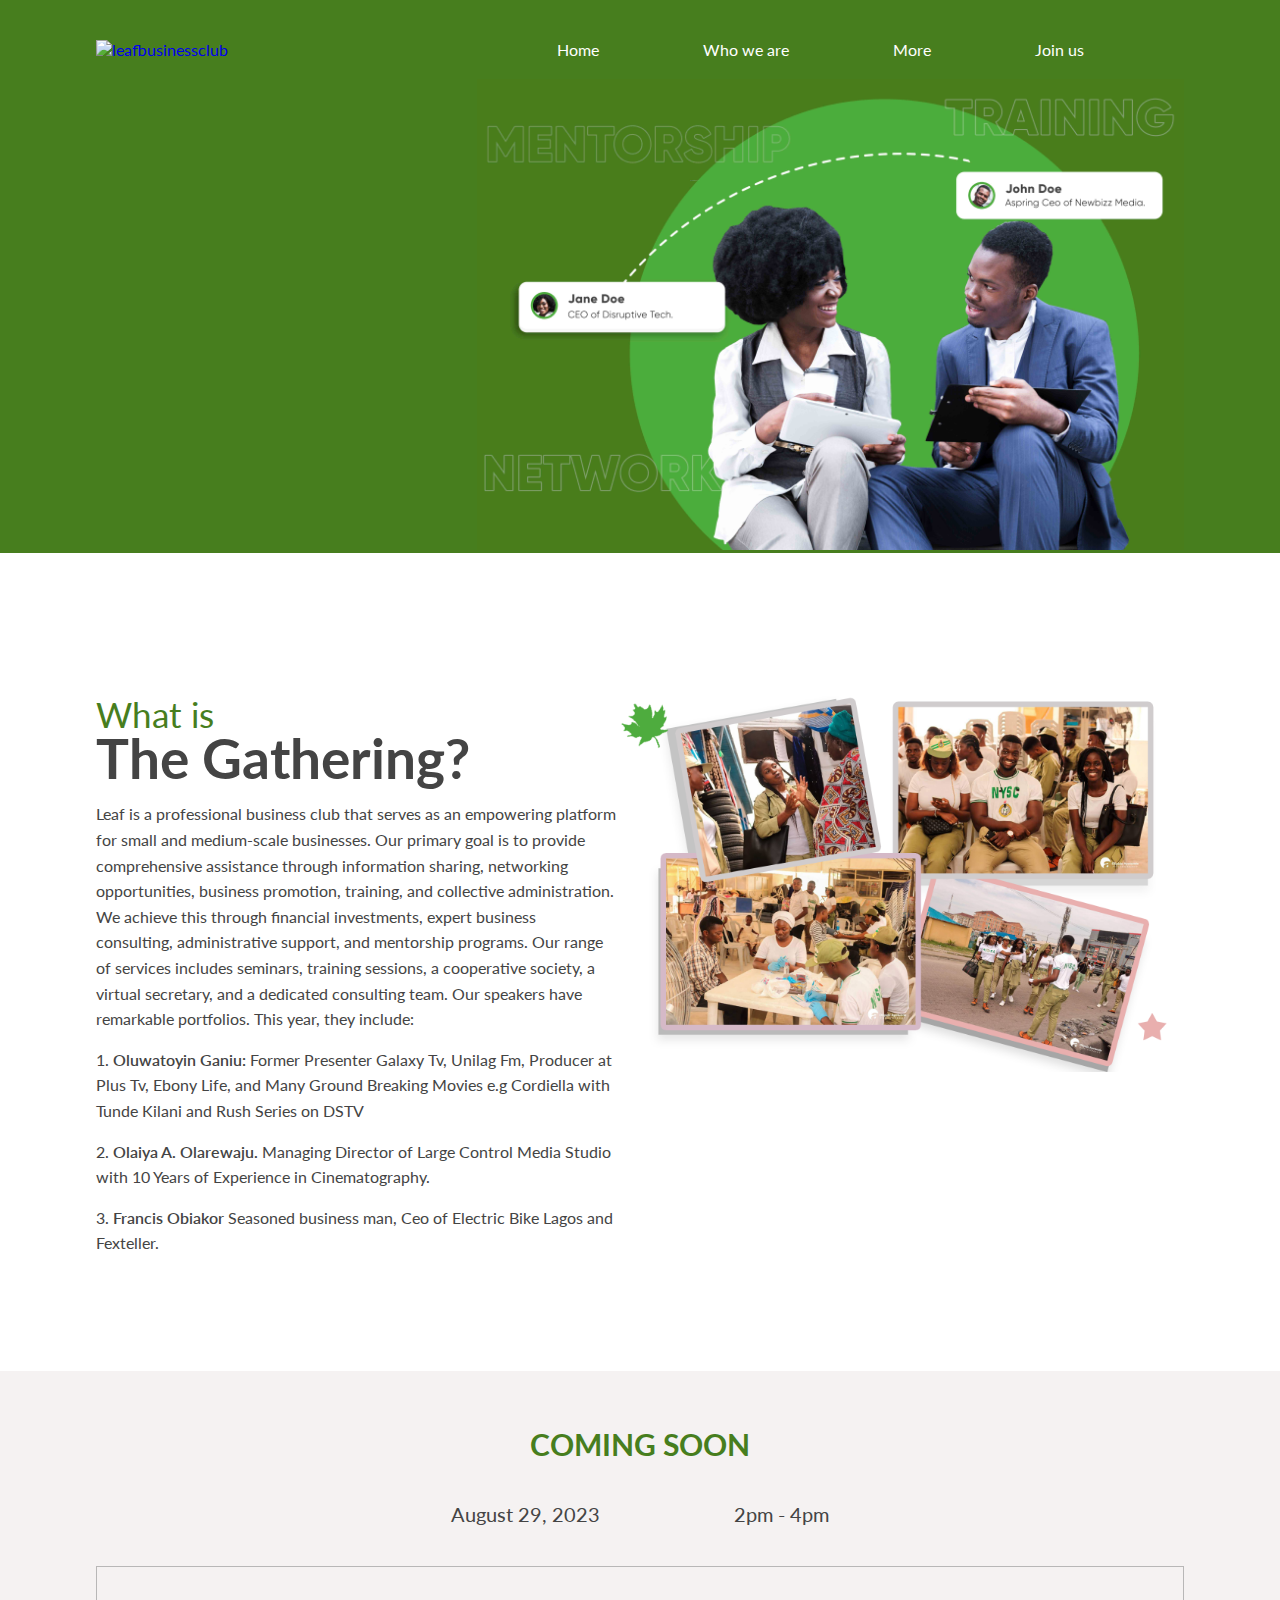
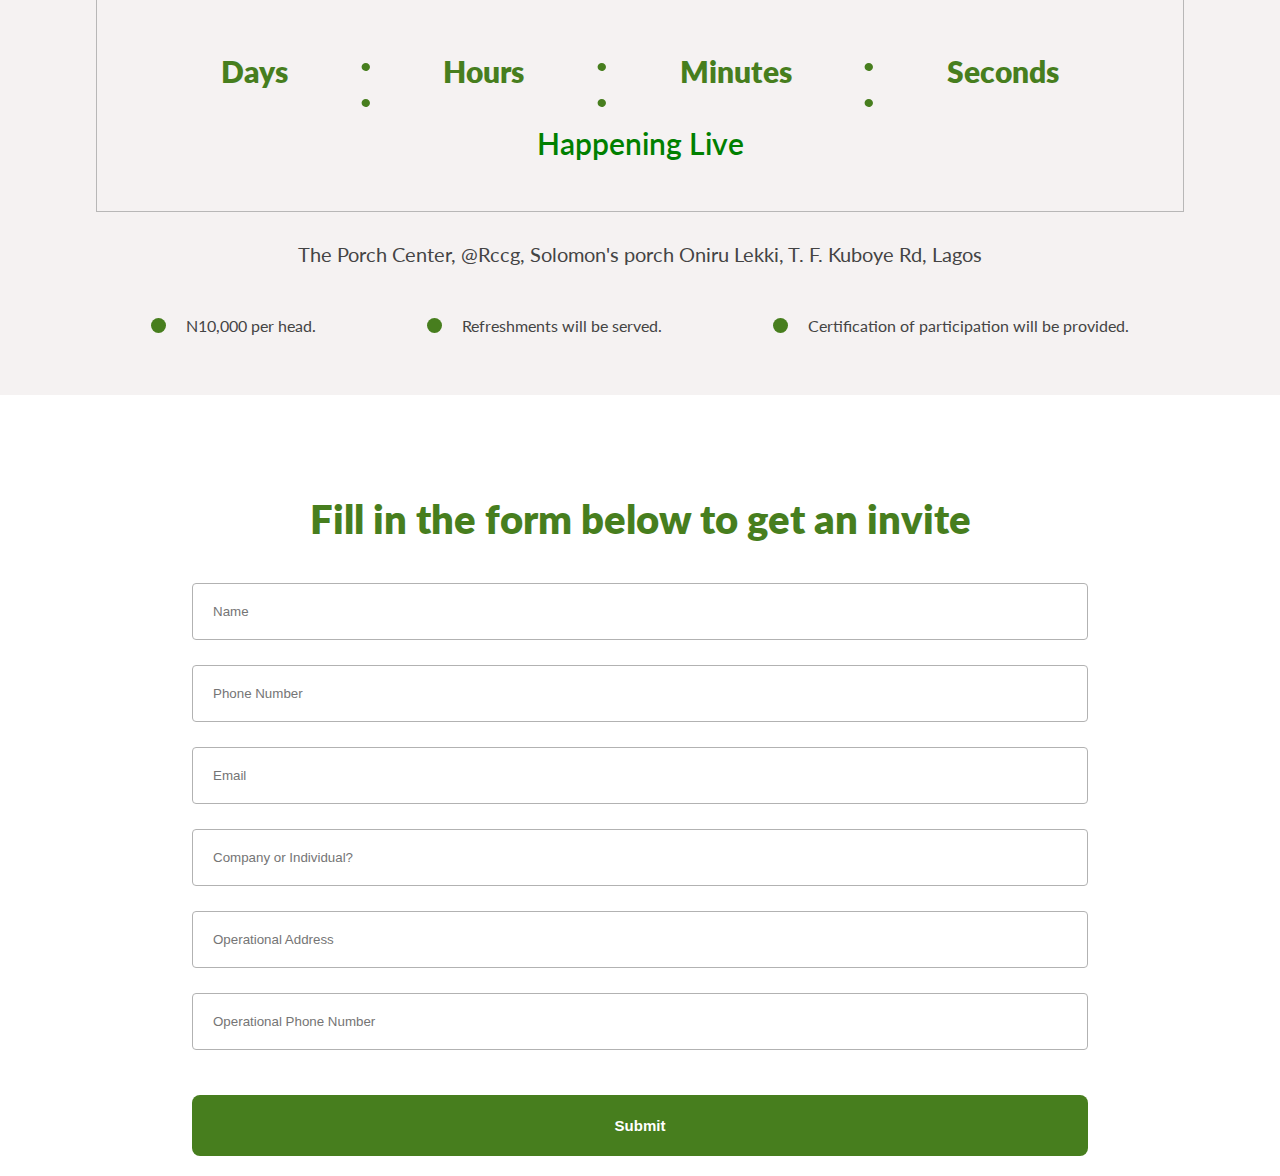
==== commit e7f10001: "New updates" ====
--- a/index.html
+++ b/index.html
@@ -131,6 +131,11 @@
               Managing Director of Large Control Media Studio with 10 Years of Experience in Cinematography.
           </p>
 
+          <p> 3. <span class="name"> Francis Obiakor </span>
+            Seasoned business man, Ceo of Electric Bike Lagos and Fexteller.
+        </p>
+
+
 
           </div>
         <!-- <h1> Gathering?  </h1> -->
@@ -180,7 +185,7 @@
     <div class="cdtimeflex">
 
     <div class="cdtime">
-       <p>  <i class="fa-solid fa-calendar-days"></i> July 9, 2023 </p>
+       <p>  <i class="fa-solid fa-calendar-days"></i> August 29, 2023 </p>
     </div>
 
     <div class="cdtime">
@@ -242,7 +247,7 @@
 </div>
 
     <div class="cdvenue" id="join">
-        <p> <i class="fa-solid fa-location-dot"></i> Caritas Hotel, Ilasan behind Elevation Church before Jakande. </p>
+        <p> <i class="fa-solid fa-location-dot"></i> The Porch Center, @Rccg, Solomon's porch Oniru Lekki, T. F. Kuboye Rd, Lagos </p>
      </div>
 
 <!-- More info -->
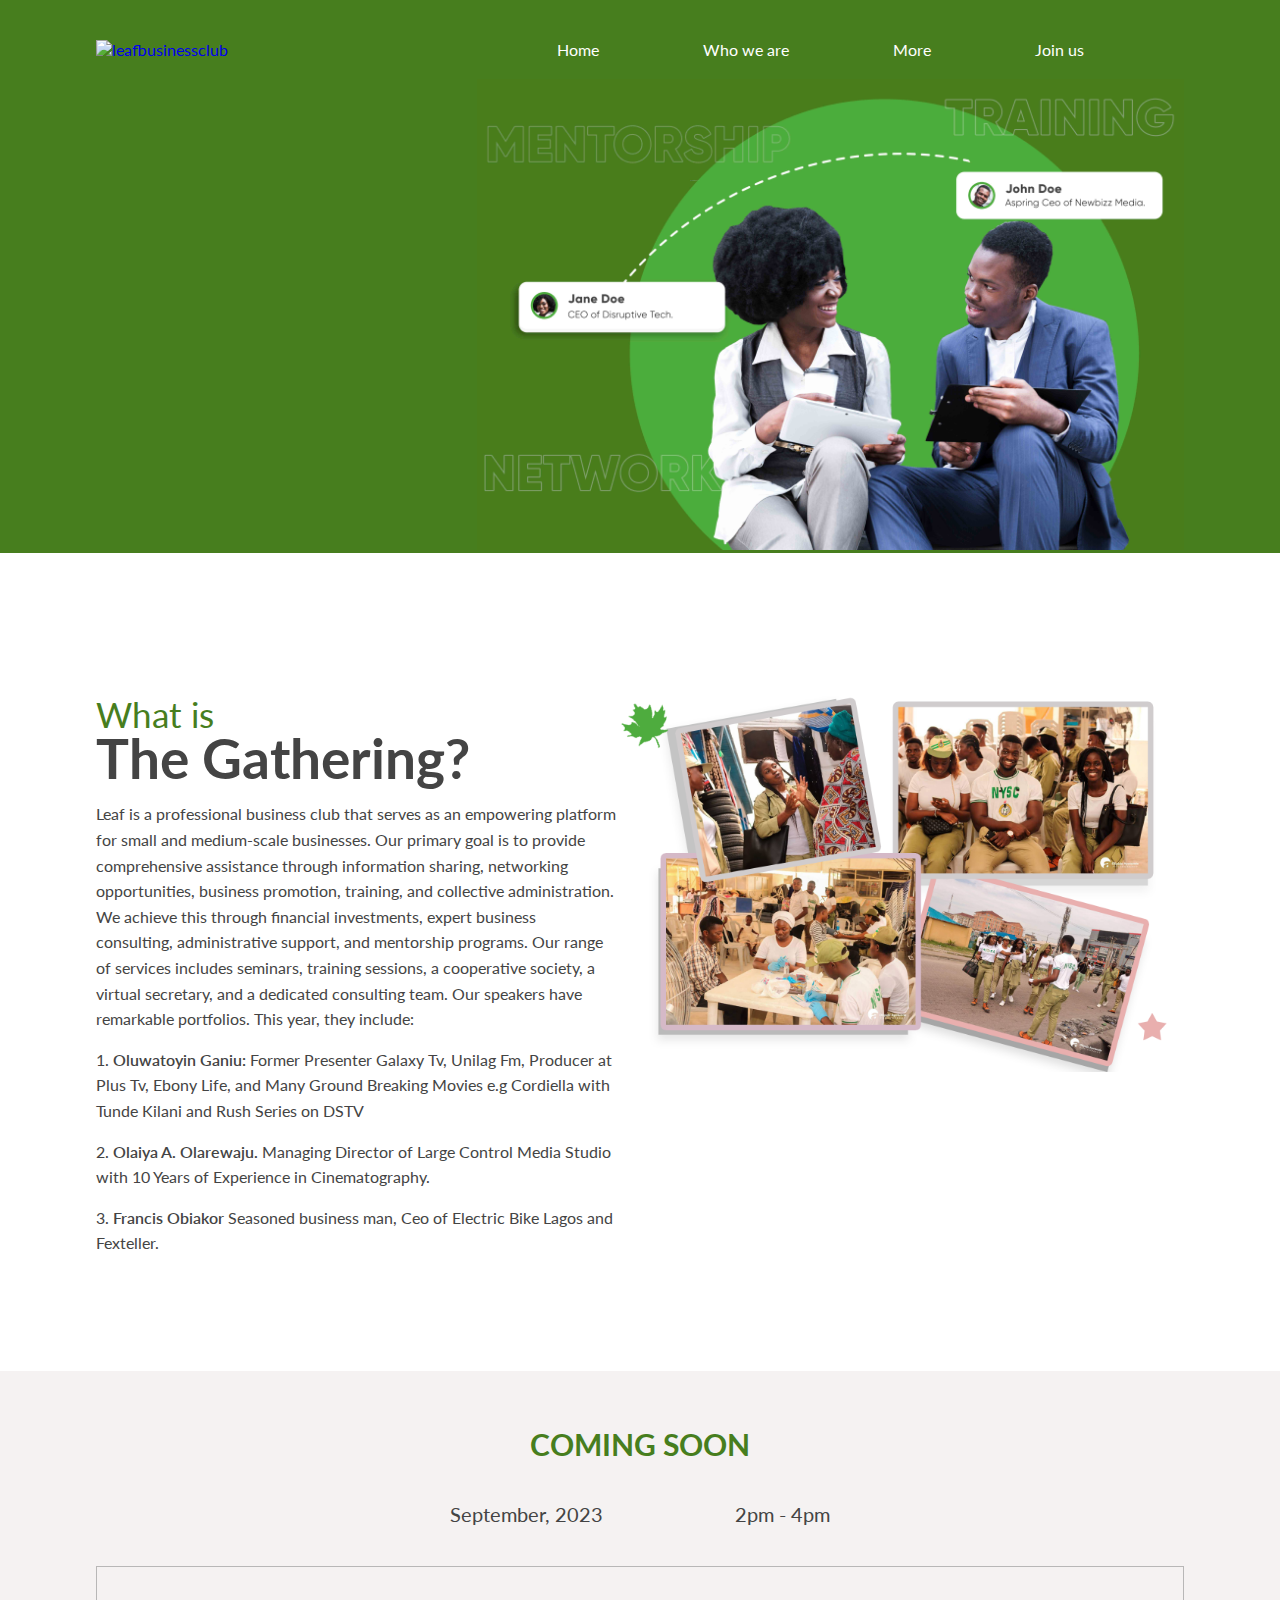
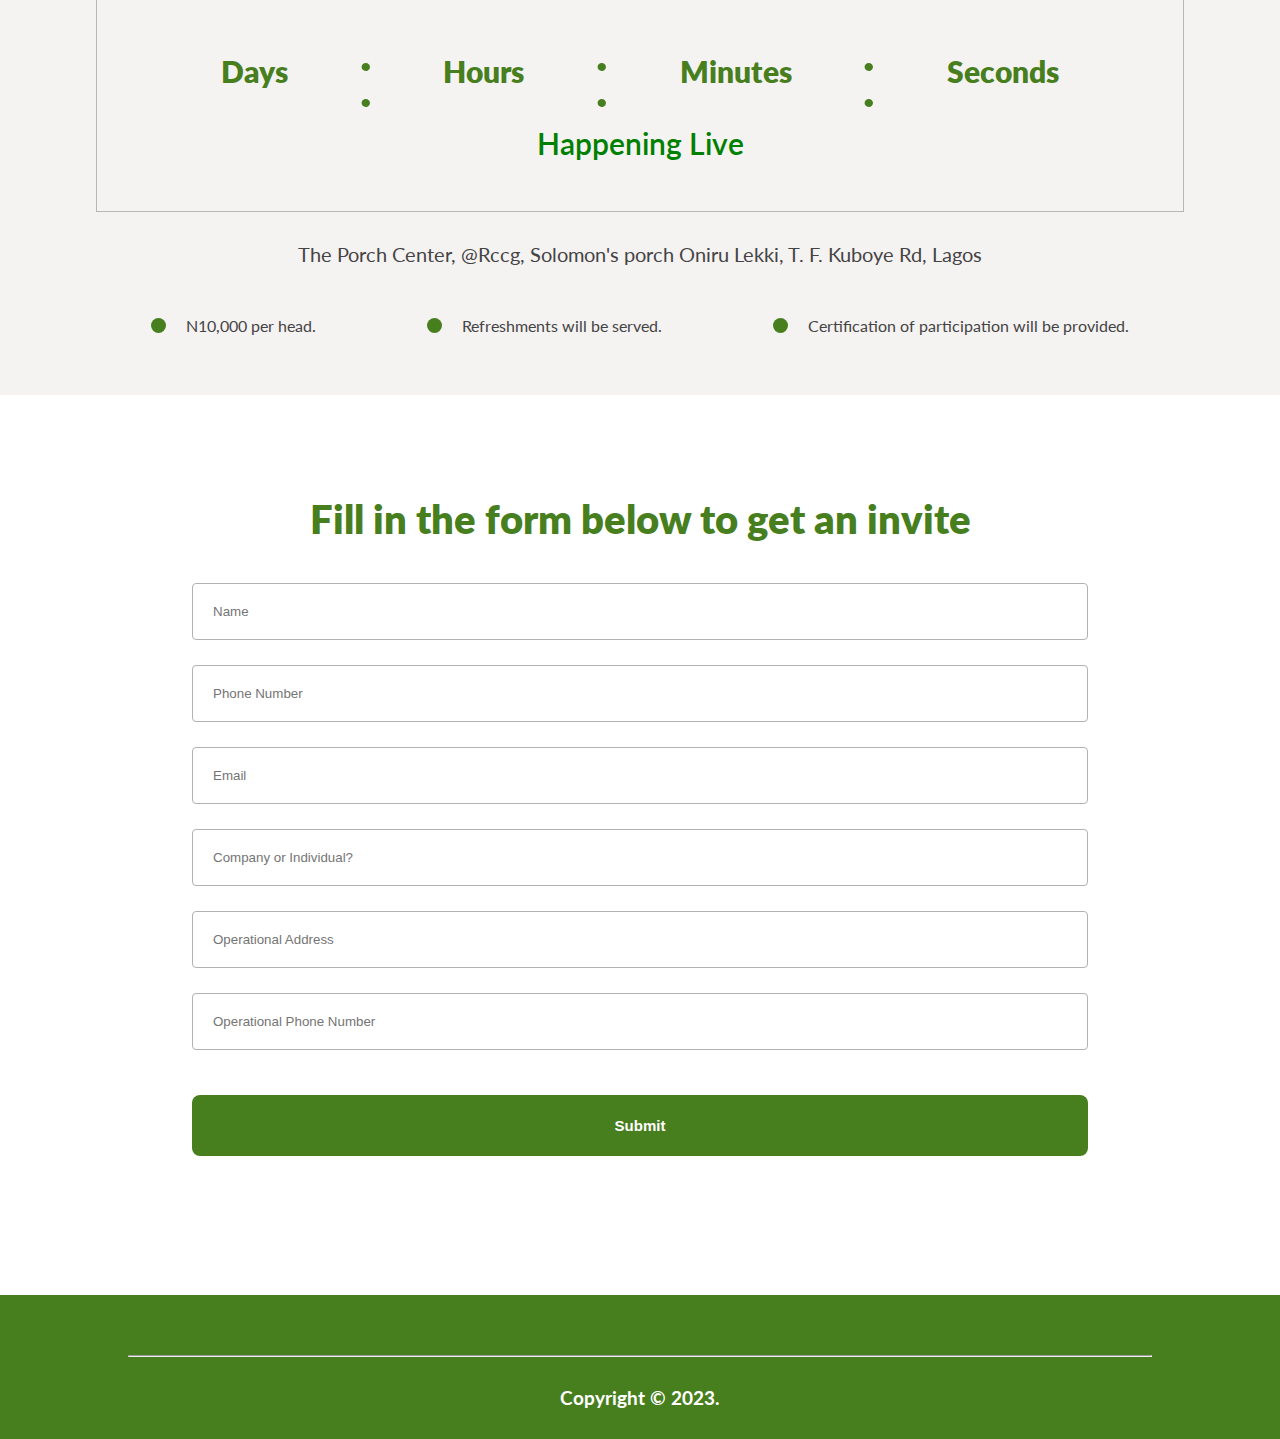
==== commit 6373b1be: "new updates" ====
--- a/index.html
+++ b/index.html
@@ -185,7 +185,7 @@
     <div class="cdtimeflex">
 
     <div class="cdtime">
-       <p>  <i class="fa-solid fa-calendar-days"></i> August 29, 2023 </p>
+       <p>  <i class="fa-solid fa-calendar-days"></i> September, 2023 </p>
     </div>
 
     <div class="cdtime">
@@ -326,13 +326,59 @@
             <button class="btnform"> Submit </button>
              </div>
 
-            </div>
-
-
+             <input type="hidden" name="_next" value="https://leafbusinessclub.online/thanks.html">
+
+            </div>
+
+
+            <br/>
+
+            <div class="footer">
+              <div class="fline">
+              <hr/>
+              </div>
+
+              <h3>
+                Copyright &copy; 2023.
+              </h3>
+            </div>
 </body>
 
 <script src="https://kit.fontawesome.com/9ff47ec0f8.js" crossorigin="anonymous"></script>
 <script>
+
+document.getElementById("usrform").addEventListener("submit", function (event) {
+    const nameInput = document.getElementsByName("name")[0];
+    const emailInput = document.getElementsByName("email")[0];
+    const companyInput = document.getElementsByName("company")[0];
+    const addressInput = document.getElementsByName("address")[0];
+    const phoneInput = document.getElementsByName("phone")[0];
+
+    if (nameInput.value.trim() === "") {
+      alert("Please enter your name.");
+      event.preventDefault();
+    }
+
+    if (emailInput.value.trim() === "") {
+      alert("Please enter your email.");
+      event.preventDefault();
+    }
+
+    if (companyInput.value.trim() === "") {
+      alert("Please specify if you are a company or an individual.");
+      event.preventDefault();
+    }
+
+    if (addressInput.value.trim() === "") {
+      alert("Please enter your operational address.");
+      event.preventDefault();
+    }
+
+    if (phoneInput.value.trim() === "") {
+      alert("Please enter your operational phone number.");
+      event.preventDefault();
+    }
+  });
 
 // window.addEventListener('DOMContentLoaded', function() {
 //   // Get all navigation links
@@ -377,7 +423,7 @@
 
 
 function countdown() {
-  var endDate = new Date("August 29, 2023 00:00:00").getTime();
+  var endDate = new Date("September 29, 2023 00:00:00").getTime();
 
   var timer = setInterval(function() {
     var now = new Date().getTime();
--- a/css/style.css
+++ b/css/style.css
@@ -430,6 +430,28 @@
         animation: fadeIn 3s ease-in-out 3s;
     } */
 
+    .footer{
+        background: #477E1E;
+        color:white;
+        padding-top:60px;
+        padding-bottom:30px;
+       margin-top:100px;
+        text-align: center;
+        /* display:flex;
+        justify-content: center; */
+        align-items:center;
+    }
+
+    .fline hr{
+        margin:auto;
+        text-align: center;
+        margin-bottom:30px;
+        /* display:flex;
+        justify-content: center; */
+        align-items:center;
+        color:white;
+        width:80%;
+    }
 
 @media (max-width: 1000px){
     .head {
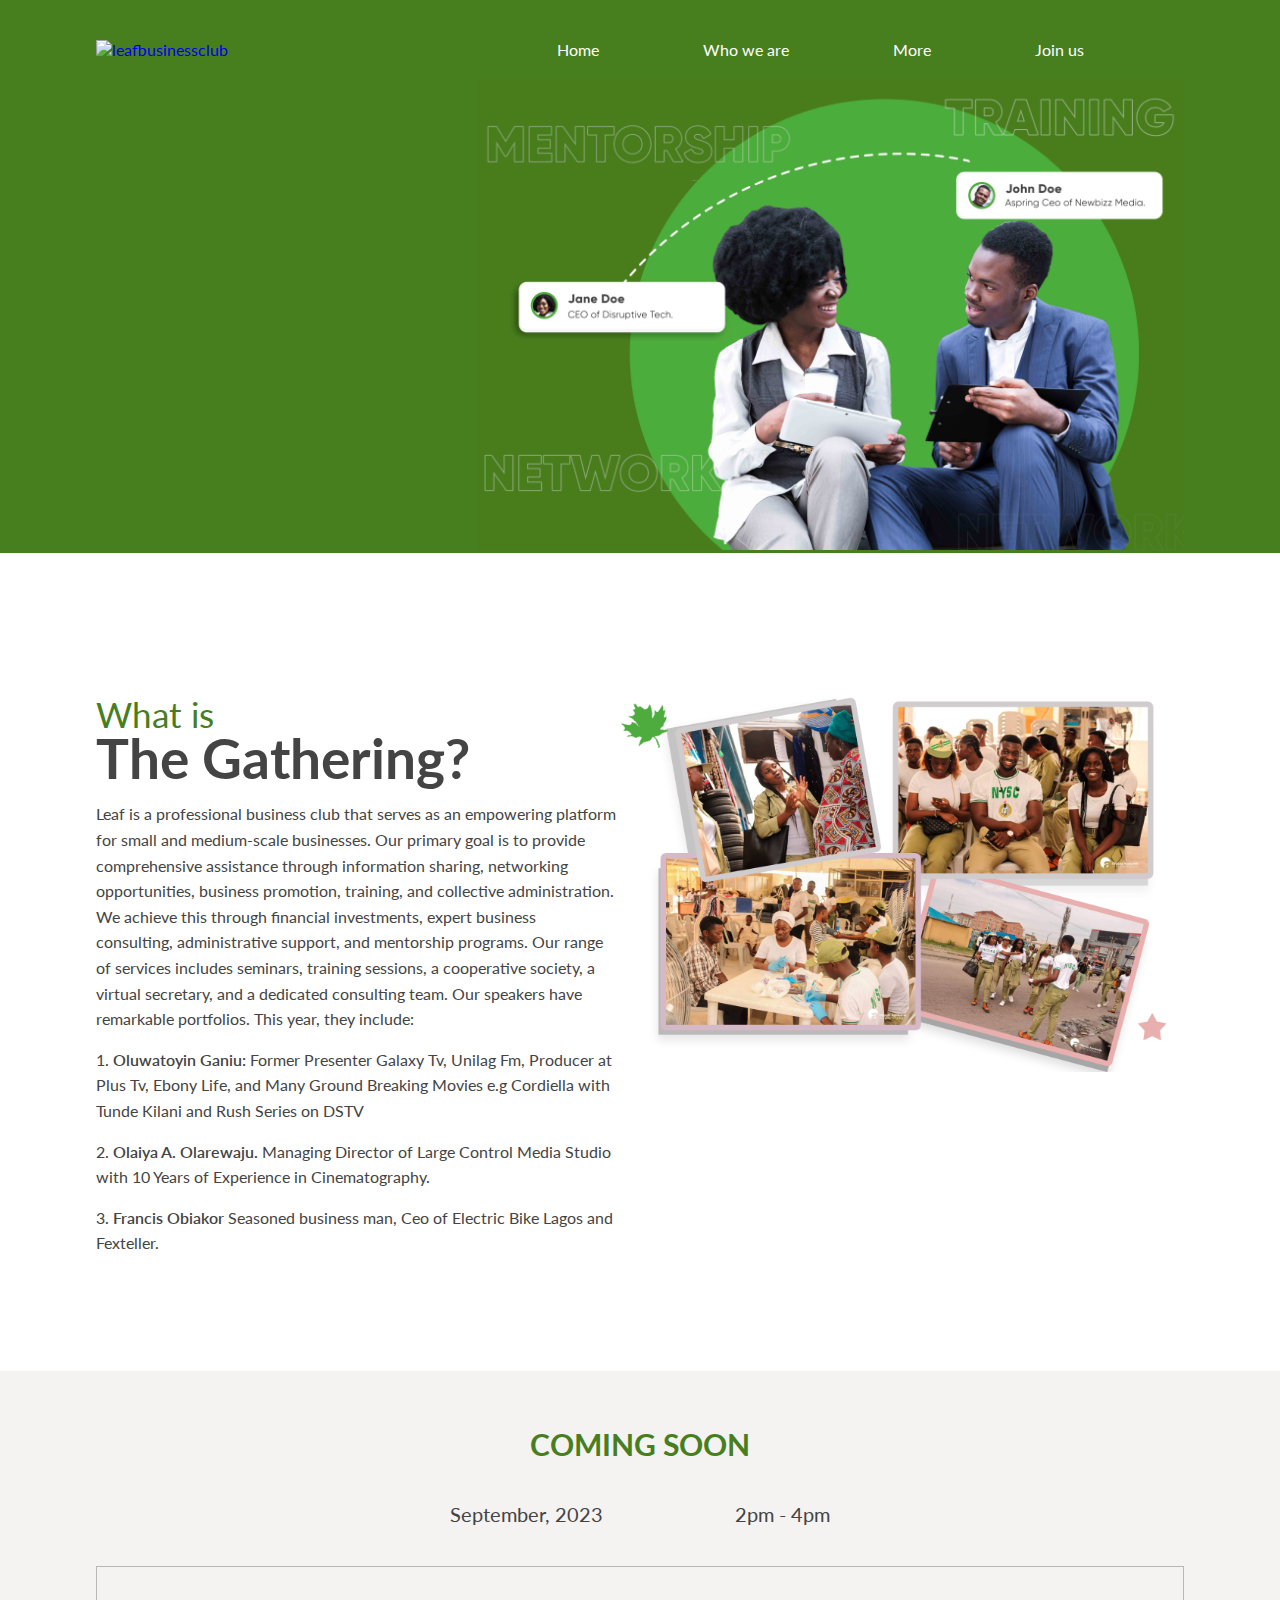
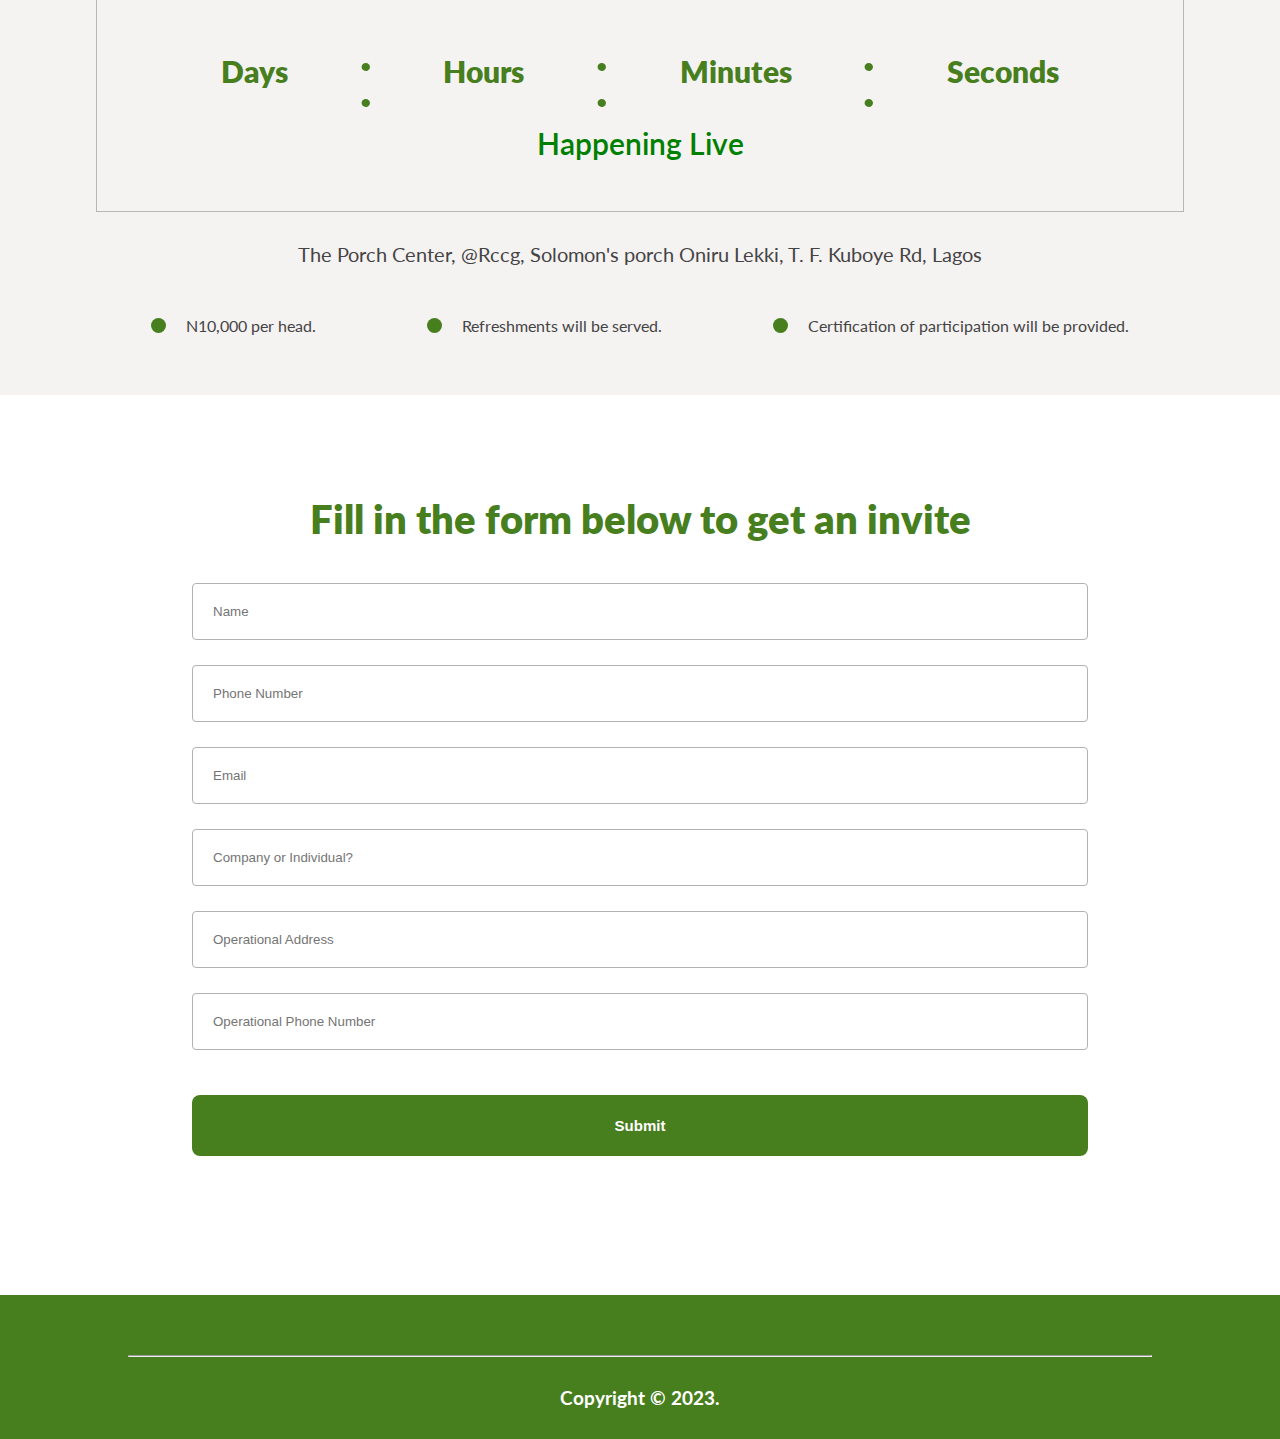
==== commit b9a1b2ee: "new updates" ====
--- a/index.html
+++ b/index.html
@@ -299,7 +299,7 @@
 
             <div class="formcontrol">
                 <!-- <label for="email" class="labell"> Your email </label> -->
-            <input type="email"  name="email" placeholder="Phone Number" required>
+            <input type="tel"  name="phonenumber" placeholder="Phone Number" required>
             </div>
 
             <div class="formcontrol">
@@ -309,17 +309,17 @@
 
             <div class="formcontrol">
                 <!-- <label for="email" class="labell"> Your email </label> -->
-            <input type="email"  name="email" placeholder="Company or Individual?" required>
+            <input type="text"  name="Companyorindividual" placeholder="Company or Individual?" required>
             </div>
 
             <div class="formcontrol">
                 <!-- <label for="email" class="labell"> Your email </label> -->
-            <input type="email"  name="email" placeholder="Operational Address" required>
+            <input type="text"  name="operationaladdress" placeholder="Operational Address" required>
             </div>
 
             <div class="formcontrol">
                 <!-- <label for="email" class="labell"> Your email </label> -->
-            <input type="email"  name="email" placeholder="Operational Phone Number" required>
+            <input type="tel"  name="operationalphonenumber" placeholder="Operational Phone Number" required>
             </div>
 
             <div class="formcontrol"></div>
